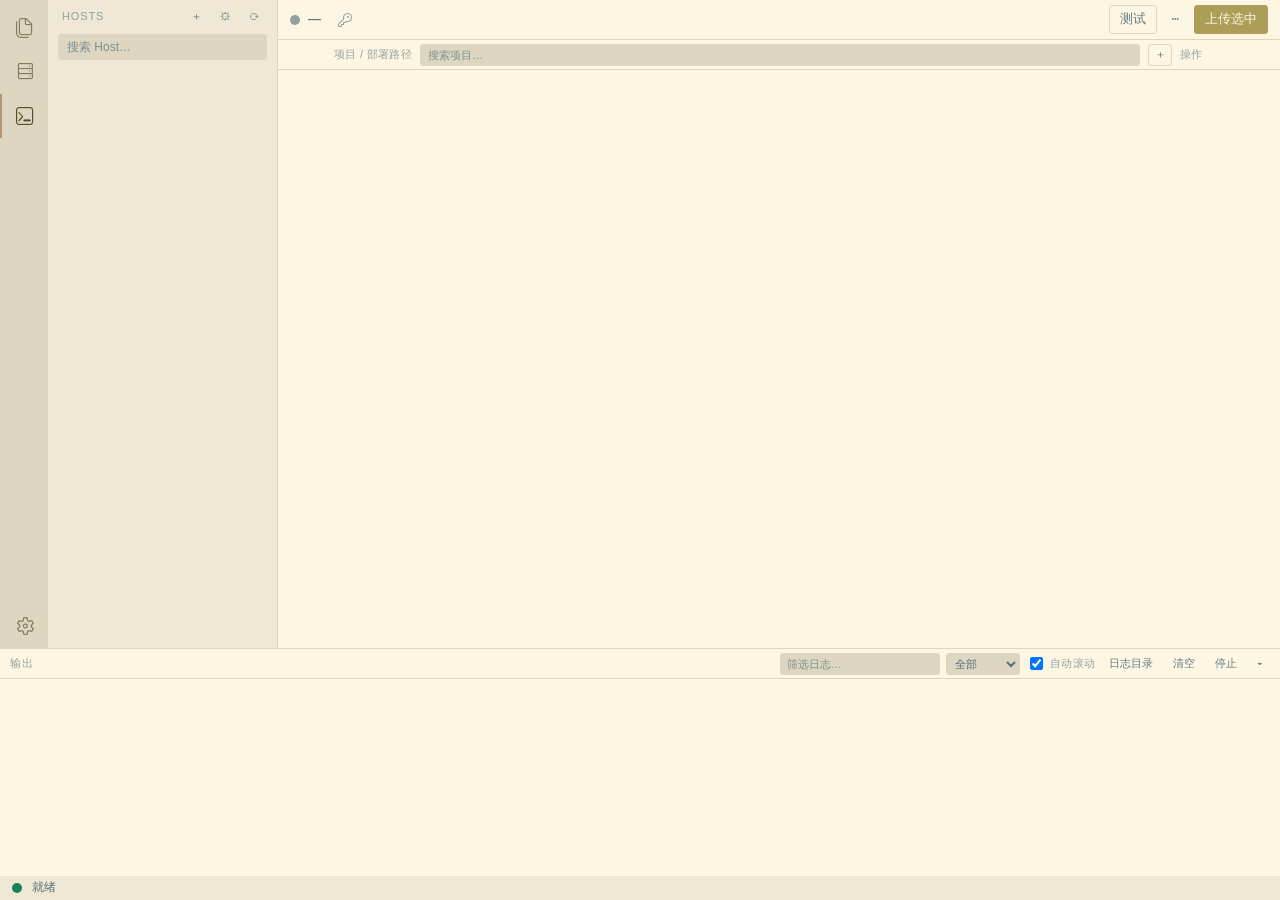
==== web/index.html @ b8e44af0 "feat(hosts): add and delete hosts from the sidebar New hosts are appended to ~/.ssh/config (seeded f" ====
<!DOCTYPE html>
<html lang="zh-CN">
<head>
  <meta charset="utf-8">
  <meta name="viewport" content="width=device-width, initial-scale=1">
  <title>SCPro</title>
  <link rel="stylesheet" href="assets/codicon.css">
  <link rel="stylesheet" href="style.css">
</head>
<body>
  <div class="app">
    <nav class="activity">
      <button class="act active" data-view="projects" data-i18n-title="tab.projects" title="项目">
        <span class="codicon codicon-files"></span>
      </button>
      <button class="act" data-view="hosts" data-i18n-title="tab.hosts" title="Hosts" aria-expanded="true">
        <span class="codicon codicon-server"></span>
      </button>
      <button class="act" data-view="log" data-i18n-title="tab.log" title="输出">
        <span class="codicon codicon-terminal"></span>
      </button>
      <div class="flex1"></div>
      <button class="act" id="btn-settings" data-i18n-title="tab.settings" title="设置">
        <span class="codicon codicon-gear"></span>
      </button>
    </nav>

    <aside class="sidebar" id="sidebar">
      <div class="side-head">
        <span data-i18n="hosts.header">HOSTS</span>
        <span>
          <button id="btn-add-host" class="icon" data-i18n-title="host.add" title="添加 Host">＋</button>
          <button id="btn-host-settings" class="icon" data-i18n-title="hosts.settings" title="Host 设置">⚙</button>
          <button id="btn-refresh" class="icon" data-i18n-title="hosts.refresh" title="从 ~/.ssh/config 刷新">⟳</button>
        </span>
      </div>
      <div class="side-search">
        <input id="host-search" type="search" data-i18n-placeholder="hosts.search" placeholder="搜索 Host…" autocomplete="off">
      </div>
      <div id="host-list" class="host-list"></div>
    </aside>

    <main class="main">
      <div class="toolbar">
        <span class="dot" id="host-dot"></span>
        <span id="host-name" class="host-name">—</span>
        <span id="host-conn" class="muted"></span>
        <span id="host-auth" class="codicon codicon-key auth-key"></span>
        <span id="host-warning" class="warn-text hidden" data-i18n="host.warning">没有项目规则匹配该 Host</span>
        <div class="flex1"></div>
        <button id="btn-test" class="btn" data-i18n="btn.test_short">测试</button>
        <button id="btn-more" class="icon" data-i18n-title="menu.more" title="更多">⋯</button>
        <button id="btn-run" class="btn primary" data-i18n="btn.run">上传选中</button>
      </div>

      <div id="run-summary" class="run-summary hidden">
        <span id="run-summary-text"></span>
        <div class="flex1"></div>
        <button id="btn-retry-failed" class="btn" data-i18n="btn.retry">重试失败项</button>
        <button id="btn-dismiss-summary" class="icon">✕</button>
      </div>

      <div class="list-head">
        <span class="c-check"></span>
        <span class="c-main project-heading">
          <span data-i18n="col.project_route">项目 / 部署路径</span>
          <input id="project-search" type="search" data-i18n-placeholder="project.search"
                 placeholder="搜索项目…" autocomplete="off">
          <button id="btn-new" class="mini" data-i18n-title="btn.new" title="新建项目">＋</button>
        </span>
        <span class="c-act" data-i18n="col.actions">操作</span>
      </div>
      <div id="project-list" class="project-list"></div>
    </main>
  </div>

  <section class="panel" id="panel" aria-hidden="false">
    <div id="panel-resizer" class="panel-resizer"></div>
    <div class="panel-head">
      <span class="panel-title" data-i18n="panel.output">输出</span>
      <div class="flex1"></div>
      <input id="log-search" class="log-search" data-i18n-placeholder="panel.search" placeholder="筛选日志…" autocomplete="off">
      <select id="log-level" class="log-level">
        <option value="all" data-i18n="filter.all">全部</option>
        <option value="problem" data-i18n="filter.problem">只看问题</option>
        <option value="progress" data-i18n="filter.progress">只看进度</option>
        <option value="info" data-i18n="filter.info">只看信息</option>
      </select>
      <label class="inline-check"><input id="log-autoscroll" type="checkbox" checked><span data-i18n="panel.autoscroll">自动滚动</span></label>
      <button id="btn-open-logs" class="icon" data-i18n="panel.logdir">日志目录</button>
      <button id="btn-clear" class="icon" data-i18n="panel.clear">清空</button>
      <button id="btn-stop" class="icon" data-i18n="panel.stop">停止</button>
      <button id="btn-toggle" class="icon">▾</button>
    </div>
    <pre id="log" class="log"></pre>
  </section>

  <footer class="statusbar">
    <span class="dot" id="status-dot"></span>
    <span id="status-text" data-i18n="status.ready">就绪</span>
    <div class="flex1"></div>
    <span id="status-host"></span>
    <span id="status-progress"></span>
  </footer>

  <div id="overlay" class="overlay hidden">
    <div class="modal">
      <div class="modal-title" id="modal-title"></div>
      <div class="modal-body" id="modal-body"></div>
      <div class="modal-actions">
        <button id="modal-cancel" class="btn" data-i18n="btn.cancel">取消</button>
        <button id="modal-ok" class="btn primary" data-i18n="btn.ok">确定</button>
      </div>
    </div>
  </div>

  <div id="editor" class="overlay hidden">
    <div class="modal editor-modal">
      <div class="modal-title" id="ed-title" data-i18n="editor.edit">编辑项目</div>
      <div class="form-grid">
        <label for="ed-name" data-i18n="editor.name">项目名</label>
        <input id="ed-name" autocomplete="off">
        <label for="ed-src" data-i18n="editor.src">本地源码</label>
        <div class="inline">
          <input id="ed-src" autocomplete="off">
          <button id="ed-browse" class="btn" data-i18n="editor.browse">选择…</button>
        </div>
        <label for="ed-remote" data-i18n="editor.remote">远端目录名</label>
        <input id="ed-remote" autocomplete="off" data-i18n-placeholder="editor.remote_ph" placeholder="留空则取源码目录最后一段">
      </div>
      <div class="section-head">
        <span data-i18n="editor.rules">Host 规则（按顺序匹配，第一条命中即用）</span>
        <button id="ed-add-rule" class="mini" data-i18n="editor.add">＋ 添加</button>
      </div>
      <table class="rules" id="ed-rules">
        <thead><tr><th data-i18n="editor.rule_match">Host 匹配</th><th data-i18n="editor.rule_base">远端基路径</th><th data-i18n="editor.rule_subdir">子目录</th><th></th></tr></thead>
        <tbody></tbody>
      </table>
      <div id="ed-preview" class="hint"></div>
      <div class="section-head">
        <span data-i18n="editor.excludes">排除项</span>
        <select id="ed-profile"></select>
      </div>
      <div id="ed-tree" class="tree"></div>
      <div class="modal-actions">
        <button id="ed-cancel" class="btn" data-i18n="btn.cancel">取消</button>
        <button id="ed-save" class="btn primary" data-i18n="btn.save">保存</button>
      </div>
    </div>
  </div>

  <div id="secrets" class="overlay hidden">
    <div class="modal secrets-modal">
      <div class="modal-title" data-i18n="secrets.title">SSH 密码</div>
      <label class="check"><input id="show-secrets" type="checkbox"> <span data-i18n="secrets.show">显示密码</span></label>
      <div id="secret-list" class="secret-list"></div>
      <div class="modal-actions">
        <button id="secret-cancel" class="btn" data-i18n="btn.cancel">取消</button>
        <button id="secret-save" class="btn primary" data-i18n="btn.save">保存</button>
      </div>
    </div>
  </div>

  <div id="settings" class="overlay hidden">
    <div class="modal settings-modal">
      <div class="modal-title" data-i18n="settings.title">设置</div>
      <label class="check"><input id="set-notify" type="checkbox"> <span data-i18n="settings.notify">任务结束时弹托盘通知</span></label>
      <label class="check"><input id="set-autostart" type="checkbox"> <span data-i18n="settings.autostart">登录桌面后自动启动 SCPro</span></label>
      <label class="check"><input id="set-delete-remote" type="checkbox"> <span data-i18n="settings.delete_remote">上传时删除远端多余文件（谨慎开启）</span></label>
      <div class="form-line">
        <label for="set-language" data-i18n="settings.language">语言</label>
        <select id="set-language">
          <option value="zh">中文</option>
          <option value="en">English</option>
        </select>
      </div>
      <div class="form-line">
        <label for="set-suffix" data-i18n="settings.suffix">默认目录后缀</label>
        <input id="set-suffix" data-i18n-placeholder="settings.suffix_ph" placeholder="留空 = 当天日期，- = 不加后缀">
      </div>
      <div class="form-line">
        <label for="set-theme-select" data-i18n="settings.theme_select">主题</label>
        <select id="set-theme-select"></select>
      </div>
      <div class="hint" id="set-theme"></div>
      <div class="hint" id="set-version"></div>
      <button id="set-reload-theme" class="btn" data-i18n="settings.reload_theme">重新加载 VS Code 主题</button>
      <button id="set-clear-cache" class="btn" data-i18n="settings.clear_cache">清理本地打包缓存</button>
      <div class="modal-actions">
        <button id="set-cancel" class="btn" data-i18n="btn.cancel">取消</button>
        <button id="set-save" class="btn primary" data-i18n="btn.save">保存</button>
      </div>
    </div>
  </div>

  <div id="hosts" class="overlay hidden">
    <div class="modal host-modal">
      <div class="modal-title" data-i18n="hosts.title">Host 设置</div>
      <div class="section-head" data-i18n="hosts.ignore">忽略名单（每行一个通配模式，如 *-host）</div>
      <textarea id="host-ignore" spellcheck="false"></textarea>
      <div class="section-head" data-i18n="hosts.ports">端口（留空或与原值相同表示使用 ssh_config）</div>
      <div id="host-edit-list" class="host-edit-list"></div>
      <div class="modal-actions">
        <button id="btn-passwords" class="btn" data-i18n="secrets.title">SSH 密码</button>
        <div class="flex1"></div>
        <button id="host-cancel" class="btn" data-i18n="btn.cancel">取消</button>
        <button id="host-save" class="btn primary" data-i18n="btn.save">保存</button>
      </div>
    </div>
  </div>

  <div id="host-add" class="overlay hidden">
    <div class="modal add-host-modal">
      <div class="modal-title" data-i18n="host.add_title">添加 Host</div>
      <div class="form-grid">
        <label for="ha-alias" data-i18n="host.alias">别名</label>
        <input id="ha-alias" autocomplete="off" spellcheck="false" data-i18n-placeholder="host.alias_ph" placeholder="例如 robot-01">
        <label for="ha-host" data-i18n="host.hostname">地址</label>
        <input id="ha-host" autocomplete="off" spellcheck="false" data-i18n-placeholder="host.hostname_ph" placeholder="IP 或主机名">
        <label for="ha-user" data-i18n="host.user">用户</label>
        <input id="ha-user" autocomplete="off" spellcheck="false" value="robot">
        <label for="ha-port" data-i18n="host.port">端口</label>
        <input id="ha-port" type="number" min="1" max="65535" value="22">
      </div>
      <div class="modal-actions">
        <button id="ha-cancel" class="btn" data-i18n="btn.cancel">取消</button>
        <button id="ha-save" class="btn primary" data-i18n="btn.save">保存</button>
      </div>
    </div>
  </div>

  <div id="context-menu" class="context-menu hidden" role="menu"></div>
  <div id="toast" class="toast hidden"></div>

  <script src="app.js"></script>
</body>
</html>
---- web/assets/codicon.css ----
/*---------------------------------------------------------------------------------------------
 *  Copyright (c) Microsoft Corporation. All rights reserved.
 *  Licensed under the MIT License. See License.txt in the project root for license information.
 *--------------------------------------------------------------------------------------------*/

@font-face {
	font-family: "codicon";
	font-display: block;
	src: url("./codicon.ttf?5596d0ef8bfc28bfab2c24b11813c46f") format("truetype");
}

.codicon[class*='codicon-'] {
	font: normal normal normal 16px/1 codicon;
	display: inline-block;
	text-decoration: none;
	text-rendering: auto;
	text-align: center;
	-webkit-font-smoothing: antialiased;
	-moz-osx-font-smoothing: grayscale;
	user-select: none;
	-webkit-user-select: none;
	-ms-user-select: none;
}

/*---------------------
 *  Modifiers
 *-------------------*/

@keyframes codicon-spin {
	100% {
		transform:rotate(360deg);
	}
}

.codicon-sync.codicon-modifier-spin,
.codicon-loading.codicon-modifier-spin,
.codicon-gear.codicon-modifier-spin {
	/* Use steps to throttle FPS to reduce CPU usage */
	animation: codicon-spin 1.5s steps(30) infinite;
}

.codicon-modifier-disabled {
	opacity: 0.5;
}

.codicon-modifier-hidden {
	opacity: 0;
}

/* custom speed & easing for loading icon */
.codicon-loading {
	animation-duration: 1s !important;
	animation-timing-function: cubic-bezier(0.53, 0.21, 0.29, 0.67) !important;
}

/*---------------------
 *  Icons
 *-------------------*/

.codicon-add:before { content: "\ea60" }
.codicon-plus:before { content: "\ea60" }
.codicon-gist-new:before { content: "\ea60" }
.codicon-repo-create:before { content: "\ea60" }
.codicon-lightbulb:before { content: "\ea61" }
.codicon-light-bulb:before { content: "\ea61" }
.codicon-repo:before { content: "\ea62" }
.codicon-repo-delete:before { content: "\ea62" }
.codicon-gist-fork:before { content: "\ea63" }
.codicon-repo-forked:before { content: "\ea63" }
.codicon-git-pull-request:before { content: "\ea64" }
.codicon-git-pull-request-abandoned:before { content: "\ea64" }
.codicon-record-keys:before { content: "\ea65" }
.codicon-keyboard:before { content: "\ea65" }
.codicon-tag:before { content: "\ea66" }
.codicon-git-pull-request-label:before { content: "\ea66" }
.codicon-tag-add:before { content: "\ea66" }
.codicon-tag-remove:before { content: "\ea66" }
.codicon-person:before { content: "\ea67" }
.codicon-person-follow:before { content: "\ea67" }
.codicon-person-outline:before { content: "\ea67" }
.codicon-person-filled:before { content: "\ea67" }
.codicon-source-control:before { content: "\ea68" }
.codicon-mirror:before { content: "\ea69" }
.codicon-mirror-public:before { content: "\ea69" }
.codicon-star:before { content: "\ea6a" }
.codicon-star-add:before { content: "\ea6a" }
.codicon-star-delete:before { content: "\ea6a" }
.codicon-star-empty:before { content: "\ea6a" }
.codicon-comment:before { content: "\ea6b" }
.codicon-comment-add:before { content: "\ea6b" }
.codicon-alert:before { content: "\ea6c" }
.codicon-warning:before { content: "\ea6c" }
.codicon-search:before { content: "\ea6d" }
.codicon-search-save:before { content: "\ea6d" }
.codicon-log-out:before { content: "\ea6e" }
.codicon-sign-out:before { content: "\ea6e" }
.codicon-log-in:before { content: "\ea6f" }
.codicon-sign-in:before { content: "\ea6f" }
.codicon-eye:before { content: "\ea70" }
.codicon-eye-unwatch:before { content: "\ea70" }
.codicon-eye-watch:before { content: "\ea70" }
.codicon-circle-filled:before { content: "\ea71" }
.codicon-primitive-dot:before { content: "\ea71" }
.codicon-close-dirty:before { content: "\ea71" }
.codicon-debug-breakpoint:before { content: "\ea71" }
.codicon-debug-breakpoint-disabled:before { content: "\ea71" }
.codicon-debug-hint:before { content: "\ea71" }
.codicon-terminal-decoration-success:before { content: "\ea71" }
.codicon-primitive-square:before { content: "\ea72" }
.codicon-edit:before { content: "\ea73" }
.codicon-pencil:before { content: "\ea73" }
.codicon-info:before { content: "\ea74" }
.codicon-issue-opened:before { content: "\ea74" }
.codicon-gist-private:before { content: "\ea75" }
.codicon-git-fork-private:before { content: "\ea75" }
.codicon-lock:before { content: "\ea75" }
.codicon-mirror-private:before { content: "\ea75" }
.codicon-close:before { content: "\ea76" }
.codicon-remove-close:before { content: "\ea76" }
.codicon-x:before { content: "\ea76" }
.codicon-repo-sync:before { content: "\ea77" }
.codicon-sync:before { content: "\ea77" }
.codicon-clone:before { content: "\ea78" }
.codicon-desktop-download:before { content: "\ea78" }
.codicon-beaker:before { content: "\ea79" }
.codicon-microscope:before { content: "\ea79" }
.codicon-vm:before { content: "\ea7a" }
.codicon-device-desktop:before { content: "\ea7a" }
.codicon-file:before { content: "\ea7b" }
.codicon-more:before { content: "\ea7c" }
.codicon-ellipsis:before { content: "\ea7c" }
.codicon-kebab-horizontal:before { content: "\ea7c" }
.codicon-mail-reply:before { content: "\ea7d" }
.codicon-reply:before { content: "\ea7d" }
.codicon-organization:before { content: "\ea7e" }
.codicon-organization-filled:before { content: "\ea7e" }
.codicon-organization-outline:before { content: "\ea7e" }
.codicon-new-file:before { content: "\ea7f" }
.codicon-file-add:before { content: "\ea7f" }
.codicon-new-folder:before { content: "\ea80" }
.codicon-file-directory-create:before { content: "\ea80" }
.codicon-trash:before { content: "\ea81" }
.codicon-trashcan:before { content: "\ea81" }
.codicon-history:before { content: "\ea82" }
.codicon-clock:before { content: "\ea82" }
.codicon-folder:before { content: "\ea83" }
.codicon-file-directory:before { content: "\ea83" }
.codicon-symbol-folder:before { content: "\ea83" }
.codicon-logo-github:before { content: "\ea84" }
.codicon-mark-github:before { content: "\ea84" }
.codicon-github:before { content: "\ea84" }
.codicon-terminal:before { content: "\ea85" }
.codicon-console:before { content: "\ea85" }
.codicon-repl:before { content: "\ea85" }
.codicon-zap:before { content: "\ea86" }
.codicon-symbol-event:before { content: "\ea86" }
.codicon-error:before { content: "\ea87" }
.codicon-stop:before { content: "\ea87" }
.codicon-variable:before { content: "\ea88" }
.codicon-symbol-variable:before { content: "\ea88" }
.codicon-array:before { content: "\ea8a" }
.codicon-symbol-array:before { content: "\ea8a" }
.codicon-symbol-module:before { content: "\ea8b" }
.codicon-symbol-package:before { content: "\ea8b" }
.codicon-symbol-namespace:before { content: "\ea8b" }
.codicon-symbol-object:before { content: "\ea8b" }
.codicon-symbol-method:before { content: "\ea8c" }
.codicon-symbol-function:before { content: "\ea8c" }
.codicon-symbol-constructor:before { content: "\ea8c" }
.codicon-symbol-boolean:before { content: "\ea8f" }
.codicon-symbol-null:before { content: "\ea8f" }
.codicon-symbol-numeric:before { content: "\ea90" }
.codicon-symbol-number:before { content: "\ea90" }
.codicon-symbol-structure:before { content: "\ea91" }
.codicon-symbol-struct:before { content: "\ea91" }
.codicon-symbol-parameter:before { content: "\ea92" }
.codicon-symbol-type-parameter:before { content: "\ea92" }
.codicon-symbol-key:before { content: "\ea93" }
.codicon-symbol-text:before { content: "\ea93" }
.codicon-symbol-reference:before { content: "\ea94" }
.codicon-go-to-file:before { content: "\ea94" }
.codicon-symbol-enum:before { content: "\ea95" }
.codicon-symbol-value:before { content: "\ea95" }
.codicon-symbol-ruler:before { content: "\ea96" }
.codicon-symbol-unit:before { content: "\ea96" }
.codicon-activate-breakpoints:before { content: "\ea97" }
.codicon-archive:before { content: "\ea98" }
.codicon-arrow-both:before { content: "\ea99" }
.codicon-arrow-down:before { content: "\ea9a" }
.codicon-arrow-left:before { content: "\ea9b" }
.codicon-arrow-right:before { content: "\ea9c" }
.codicon-arrow-small-down:before { content: "\ea9d" }
.codicon-arrow-small-left:before { content: "\ea9e" }
.codicon-arrow-small-right:before { content: "\ea9f" }
.codicon-arrow-small-up:before { content: "\eaa0" }
.codicon-arrow-up:before { content: "\eaa1" }
.codicon-bell:before { content: "\eaa2" }
.codicon-bold:before { content: "\eaa3" }
.codicon-book:before { content: "\eaa4" }
.codicon-bookmark:before { content: "\eaa5" }
.codicon-debug-breakpoint-conditional-unverified:before { content: "\eaa6" }
.codicon-debug-breakpoint-conditional:before { content: "\eaa7" }
.codicon-debug-breakpoint-conditional-disabled:before { content: "\eaa7" }
.codicon-debug-breakpoint-data-unverified:before { content: "\eaa8" }
.codicon-debug-breakpoint-data:before { content: "\eaa9" }
.codicon-debug-breakpoint-data-disabled:before { content: "\eaa9" }
.codicon-debug-breakpoint-log-unverified:before { content: "\eaaa" }
.codicon-debug-breakpoint-log:before { content: "\eaab" }
.codicon-debug-breakpoint-log-disabled:before { content: "\eaab" }
.codicon-briefcase:before { content: "\eaac" }
.codicon-broadcast:before { content: "\eaad" }
.codicon-browser:before { content: "\eaae" }
.codicon-bug:before { content: "\eaaf" }
.codicon-calendar:before { content: "\eab0" }
.codicon-case-sensitive:before { content: "\eab1" }
.codicon-check:before { content: "\eab2" }
.codicon-checklist:before { content: "\eab3" }
.codicon-chevron-down:before { content: "\eab4" }
.codicon-chevron-left:before { content: "\eab5" }
.codicon-chevron-right:before { content: "\eab6" }
.codicon-chevron-up:before { content: "\eab7" }
.codicon-chrome-close:before { content: "\eab8" }
.codicon-chrome-maximize:before { content: "\eab9" }
.codicon-chrome-minimize:before { content: "\eaba" }
.codicon-chrome-restore:before { content: "\eabb" }
.codicon-circle-outline:before { content: "\eabc" }
.codicon-circle:before { content: "\eabc" }
.codicon-debug-breakpoint-unverified:before { content: "\eabc" }
.codicon-terminal-decoration-incomplete:before { content: "\eabc" }
.codicon-circle-slash:before { content: "\eabd" }
.codicon-circuit-board:before { content: "\eabe" }
.codicon-clear-all:before { content: "\eabf" }
.codicon-clippy:before { content: "\eac0" }
.codicon-close-all:before { content: "\eac1" }
.codicon-cloud-download:before { content: "\eac2" }
.codicon-cloud-upload:before { content: "\eac3" }
.codicon-code:before { content: "\eac4" }
.codicon-collapse-all:before { content: "\eac5" }
.codicon-color-mode:before { content: "\eac6" }
.codicon-comment-discussion:before { content: "\eac7" }
.codicon-credit-card:before { content: "\eac9" }
.codicon-dash:before { content: "\eacc" }
.codicon-dashboard:before { content: "\eacd" }
.codicon-database:before { content: "\eace" }
.codicon-debug-continue:before { content: "\eacf" }
.codicon-debug-disconnect:before { content: "\ead0" }
.codicon-debug-pause:before { content: "\ead1" }
.codicon-debug-restart:before { content: "\ead2" }
.codicon-debug-start:before { content: "\ead3" }
.codicon-debug-step-into:before { content: "\ead4" }
.codicon-debug-step-out:before { content: "\ead5" }
.codicon-debug-step-over:before { content: "\ead6" }
.codicon-debug-stop:before { content: "\ead7" }
.codicon-debug:before { content: "\ead8" }
.codicon-device-camera-video:before { content: "\ead9" }
.codicon-device-camera:before { content: "\eada" }
.codicon-device-mobile:before { content: "\eadb" }
.codicon-diff-added:before { content: "\eadc" }
.codicon-diff-ignored:before { content: "\eadd" }
.codicon-diff-modified:before { content: "\eade" }
.codicon-diff-removed:before { content: "\eadf" }
.codicon-diff-renamed:before { content: "\eae0" }
.codicon-diff:before { content: "\eae1" }
.codicon-diff-sidebyside:before { content: "\eae1" }
.codicon-discard:before { content: "\eae2" }
.codicon-editor-layout:before { content: "\eae3" }
.codicon-empty-window:before { content: "\eae4" }
.codicon-exclude:before { content: "\eae5" }
.codicon-extensions:before { content: "\eae6" }
.codicon-eye-closed:before { content: "\eae7" }
.codicon-file-binary:before { content: "\eae8" }
.codicon-file-code:before { content: "\eae9" }
.codicon-file-media:before { content: "\eaea" }
.codicon-file-pdf:before { content: "\eaeb" }
.codicon-file-submodule:before { content: "\eaec" }
.codicon-file-symlink-directory:before { content: "\eaed" }
.codicon-file-symlink-file:before { content: "\eaee" }
.codicon-file-zip:before { content: "\eaef" }
.codicon-files:before { content: "\eaf0" }
.codicon-filter:before { content: "\eaf1" }
.codicon-flame:before { content: "\eaf2" }
.codicon-fold-down:before { content: "\eaf3" }
.codicon-fold-up:before { content: "\eaf4" }
.codicon-fold:before { content: "\eaf5" }
.codicon-folder-active:before { content: "\eaf6" }
.codicon-folder-opened:before { content: "\eaf7" }
.codicon-gear:before { content: "\eaf8" }
.codicon-gift:before { content: "\eaf9" }
.codicon-gist-secret:before { content: "\eafa" }
.codicon-gist:before { content: "\eafb" }
.codicon-git-commit:before { content: "\eafc" }
.codicon-git-compare:before { content: "\eafd" }
.codicon-compare-changes:before { content: "\eafd" }
.codicon-git-merge:before { content: "\eafe" }
.codicon-github-action:before { content: "\eaff" }
.codicon-github-alt:before { content: "\eb00" }
.codicon-globe:before { content: "\eb01" }
.codicon-grabber:before { content: "\eb02" }
.codicon-graph:before { content: "\eb03" }
.codicon-gripper:before { content: "\eb04" }
.codicon-heart:before { content: "\eb05" }
.codicon-home:before { content: "\eb06" }
.codicon-horizontal-rule:before { content: "\eb07" }
.codicon-hubot:before { content: "\eb08" }
.codicon-inbox:before { content: "\eb09" }
.codicon-issue-reopened:before { content: "\eb0b" }
.codicon-issues:before { content: "\eb0c" }
.codicon-italic:before { content: "\eb0d" }
.codicon-jersey:before { content: "\eb0e" }
.codicon-json:before { content: "\eb0f" }
.codicon-bracket:before { content: "\eb0f" }
.codicon-kebab-vertical:before { content: "\eb10" }
.codicon-key:before { content: "\eb11" }
.codicon-law:before { content: "\eb12" }
.codicon-lightbulb-autofix:before { content: "\eb13" }
.codicon-link-external:before { content: "\eb14" }
.codicon-link:before { content: "\eb15" }
.codicon-list-ordered:before { content: "\eb16" }
.codicon-list-unordered:before { content: "\eb17" }
.codicon-live-share:before { content: "\eb18" }
.codicon-loading:before { content: "\eb19" }
.codicon-location:before { content: "\eb1a" }
.codicon-mail-read:before { content: "\eb1b" }
.codicon-mail:before { content: "\eb1c" }
.codicon-markdown:before { content: "\eb1d" }
.codicon-megaphone:before { content: "\eb1e" }
.codicon-mention:before { content: "\eb1f" }
.codicon-milestone:before { content: "\eb20" }
.codicon-git-pull-request-milestone:before { content: "\eb20" }
.codicon-mortar-board:before { content: "\eb21" }
.codicon-move:before { content: "\eb22" }
.codicon-multiple-windows:before { content: "\eb23" }
.codicon-mute:before { content: "\eb24" }
.codicon-no-newline:before { content: "\eb25" }
.codicon-note:before { content: "\eb26" }
.codicon-octoface:before { content: "\eb27" }
.codicon-open-preview:before { content: "\eb28" }
.codicon-package:before { content: "\eb29" }
.codicon-paintcan:before { content: "\eb2a" }
.codicon-pin:before { content: "\eb2b" }
.codicon-play:before { content: "\eb2c" }
.codicon-run:before { content: "\eb2c" }
.codicon-plug:before { content: "\eb2d" }
.codicon-preserve-case:before { content: "\eb2e" }
.codicon-preview:before { content: "\eb2f" }
.codicon-project:before { content: "\eb30" }
.codicon-pulse:before { content: "\eb31" }
.codicon-question:before { content: "\eb32" }
.codicon-quote:before { content: "\eb33" }
.codicon-radio-tower:before { content: "\eb34" }
.codicon-reactions:before { content: "\eb35" }
.codicon-references:before { content: "\eb36" }
.codicon-refresh:before { content: "\eb37" }
.codicon-regex:before { content: "\eb38" }
.codicon-remote-explorer:before { content: "\eb39" }
.codicon-remote:before { content: "\eb3a" }
.codicon-remove:before { content: "\eb3b" }
.codicon-replace-all:before { content: "\eb3c" }
.codicon-replace:before { content: "\eb3d" }
.codicon-repo-clone:before { content: "\eb3e" }
.codicon-repo-force-push:before { content: "\eb3f" }
.codicon-repo-pull:before { content: "\eb40" }
.codicon-repo-push:before { content: "\eb41" }
.codicon-report:before { content: "\eb42" }
.codicon-request-changes:before { content: "\eb43" }
.codicon-rocket:before { content: "\eb44" }
.codicon-root-folder-opened:before { content: "\eb45" }
.codicon-root-folder:before { content: "\eb46" }
.codicon-rss:before { content: "\eb47" }
.codicon-ruby:before { content: "\eb48" }
.codicon-save-all:before { content: "\eb49" }
.codicon-save-as:before { content: "\eb4a" }
.codicon-save:before { content: "\eb4b" }
.codicon-screen-full:before { content: "\eb4c" }
.codicon-screen-normal:before { content: "\eb4d" }
.codicon-search-stop:before { content: "\eb4e" }
.codicon-server:before { content: "\eb50" }
.codicon-settings-gear:before { content: "\eb51" }
.codicon-settings:before { content: "\eb52" }
.codicon-shield:before { content: "\eb53" }
.codicon-smiley:before { content: "\eb54" }
.codicon-sort-precedence:before { content: "\eb55" }
.codicon-split-horizontal:before { content: "\eb56" }
.codicon-split-vertical:before { content: "\eb57" }
.codicon-squirrel:before { content: "\eb58" }
.codicon-star-full:before { content: "\eb59" }
.codicon-star-half:before { content: "\eb5a" }
.codicon-symbol-class:before { content: "\eb5b" }
.codicon-symbol-color:before { content: "\eb5c" }
.codicon-symbol-constant:before { content: "\eb5d" }
.codicon-symbol-enum-member:before { content: "\eb5e" }
.codicon-symbol-field:before { content: "\eb5f" }
.codicon-symbol-file:before { content: "\eb60" }
.codicon-symbol-interface:before { content: "\eb61" }
.codicon-symbol-keyword:before { content: "\eb62" }
.codicon-symbol-misc:before { content: "\eb63" }
.codicon-symbol-operator:before { content: "\eb64" }
.codicon-symbol-property:before { content: "\eb65" }
.codicon-wrench:before { content: "\eb65" }
.codicon-wrench-subaction:before { content: "\eb65" }
.codicon-symbol-snippet:before { content: "\eb66" }
.codicon-tasklist:before { content: "\eb67" }
.codicon-telescope:before { content: "\eb68" }
.codicon-text-size:before { content: "\eb69" }
.codicon-three-bars:before { content: "\eb6a" }
.codicon-thumbsdown:before { content: "\eb6b" }
.codicon-thumbsup:before { content: "\eb6c" }
.codicon-tools:before { content: "\eb6d" }
.codicon-triangle-down:before { content: "\eb6e" }
.codicon-triangle-left:before { content: "\eb6f" }
.codicon-triangle-right:before { content: "\eb70" }
.codicon-triangle-up:before { content: "\eb71" }
.codicon-twitter:before { content: "\eb72" }
.codicon-unfold:before { content: "\eb73" }
.codicon-unlock:before { content: "\eb74" }
.codicon-unmute:before { content: "\eb75" }
.codicon-unverified:before { content: "\eb76" }
.codicon-verified:before { content: "\eb77" }
.codicon-versions:before { content: "\eb78" }
.codicon-vm-active:before { content: "\eb79" }
.codicon-vm-outline:before { content: "\eb7a" }
.codicon-vm-running:before { content: "\eb7b" }
.codicon-watch:before { content: "\eb7c" }
.codicon-whitespace:before { content: "\eb7d" }
.codicon-whole-word:before { content: "\eb7e" }
.codicon-window:before { content: "\eb7f" }
.codicon-word-wrap:before { content: "\eb80" }
.codicon-zoom-in:before { content: "\eb81" }
.codicon-zoom-out:before { content: "\eb82" }
.codicon-list-filter:before { content: "\eb83" }
.codicon-list-flat:before { content: "\eb84" }
.codicon-list-selection:before { content: "\eb85" }
.codicon-selection:before { content: "\eb85" }
.codicon-list-tree:before { content: "\eb86" }
.codicon-debug-breakpoint-function-unverified:before { content: "\eb87" }
.codicon-debug-breakpoint-function:before { content: "\eb88" }
.codicon-debug-breakpoint-function-disabled:before { content: "\eb88" }
.codicon-debug-stackframe-active:before { content: "\eb89" }
.codicon-circle-small-filled:before { content: "\eb8a" }
.codicon-debug-stackframe-dot:before { content: "\eb8a" }
.codicon-terminal-decoration-mark:before { content: "\eb8a" }
.codicon-debug-stackframe:before { content: "\eb8b" }
.codicon-debug-stackframe-focused:before { content: "\eb8b" }
.codicon-debug-breakpoint-unsupported:before { content: "\eb8c" }
.codicon-symbol-string:before { content: "\eb8d" }
.codicon-debug-reverse-continue:before { content: "\eb8e" }
.codicon-debug-step-back:before { content: "\eb8f" }
.codicon-debug-restart-frame:before { content: "\eb90" }
.codicon-debug-alt:before { content: "\eb91" }
.codicon-call-incoming:before { content: "\eb92" }
.codicon-call-outgoing:before { content: "\eb93" }
.codicon-menu:before { content: "\eb94" }
.codicon-expand-all:before { content: "\eb95" }
.codicon-feedback:before { content: "\eb96" }
.codicon-git-pull-request-reviewer:before { content: "\eb96" }
.codicon-group-by-ref-type:before { content: "\eb97" }
.codicon-ungroup-by-ref-type:before { content: "\eb98" }
.codicon-account:before { content: "\eb99" }
.codicon-git-pull-request-assignee:before { content: "\eb99" }
.codicon-bell-dot:before { content: "\eb9a" }
.codicon-debug-console:before { content: "\eb9b" }
.codicon-library:before { content: "\eb9c" }
.codicon-output:before { content: "\eb9d" }
.codicon-run-all:before { content: "\eb9e" }
.codicon-sync-ignored:before { content: "\eb9f" }
.codicon-pinned:before { content: "\eba0" }
.codicon-github-inverted:before { content: "\eba1" }
.codicon-server-process:before { content: "\eba2" }
.codicon-server-environment:before { content: "\eba3" }
.codicon-pass:before { content: "\eba4" }
.codicon-issue-closed:before { content: "\eba4" }
.codicon-stop-circle:before { content: "\eba5" }
.codicon-play-circle:before { content: "\eba6" }
.codicon-record:before { content: "\eba7" }
.codicon-debug-alt-small:before { content: "\eba8" }
.codicon-vm-connect:before { content: "\eba9" }
.codicon-cloud:before { content: "\ebaa" }
.codicon-merge:before { content: "\ebab" }
.codicon-export:before { content: "\ebac" }
.codicon-graph-left:before { content: "\ebad" }
.codicon-magnet:before { content: "\ebae" }
.codicon-notebook:before { content: "\ebaf" }
.codicon-redo:before { content: "\ebb0" }
.codicon-check-all:before { content: "\ebb1" }
.codicon-pinned-dirty:before { content: "\ebb2" }
.codicon-pass-filled:before { content: "\ebb3" }
.codicon-circle-large-filled:before { content: "\ebb4" }
.codicon-circle-large:before { content: "\ebb5" }
.codicon-circle-large-outline:before { content: "\ebb5" }
.codicon-combine:before { content: "\ebb6" }
.codicon-gather:before { content: "\ebb6" }
.codicon-table:before { content: "\ebb7" }
.codicon-variable-group:before { content: "\ebb8" }
.codicon-type-hierarchy:before { content: "\ebb9" }
.codicon-type-hierarchy-sub:before { content: "\ebba" }
.codicon-type-hierarchy-super:before { content: "\ebbb" }
.codicon-git-pull-request-create:before { content: "\ebbc" }
.codicon-run-above:before { content: "\ebbd" }
.codicon-run-below:before { content: "\ebbe" }
.codicon-notebook-template:before { content: "\ebbf" }
.codicon-debug-rerun:before { content: "\ebc0" }
.codicon-workspace-trusted:before { content: "\ebc1" }
.codicon-workspace-untrusted:before { content: "\ebc2" }
.codicon-workspace-unknown:before { content: "\ebc3" }
.codicon-terminal-cmd:before { content: "\ebc4" }
.codicon-terminal-debian:before { content: "\ebc5" }
.codicon-terminal-linux:before { content: "\ebc6" }
.codicon-terminal-powershell:before { content: "\ebc7" }
.codicon-terminal-tmux:before { content: "\ebc8" }
.codicon-terminal-ubuntu:before { content: "\ebc9" }
.codicon-terminal-bash:before { content: "\ebca" }
.codicon-arrow-swap:before { content: "\ebcb" }
.codicon-copy:before { content: "\ebcc" }
.codicon-person-add:before { content: "\ebcd" }
.codicon-filter-filled:before { content: "\ebce" }
.codicon-wand:before { content: "\ebcf" }
.codicon-debug-line-by-line:before { content: "\ebd0" }
.codicon-inspect:before { content: "\ebd1" }
.codicon-layers:before { content: "\ebd2" }
.codicon-layers-dot:before { content: "\ebd3" }
.codicon-layers-active:before { content: "\ebd4" }
.codicon-compass:before { content: "\ebd5" }
.codicon-compass-dot:before { content: "\ebd6" }
.codicon-compass-active:before { content: "\ebd7" }
.codicon-azure:before { content: "\ebd8" }
.codicon-issue-draft:before { content: "\ebd9" }
.codicon-git-pull-request-closed:before { content: "\ebda" }
.codicon-git-pull-request-draft:before { content: "\ebdb" }
.codicon-debug-all:before { content: "\ebdc" }
.codicon-debug-coverage:before { content: "\ebdd" }
.codicon-run-errors:before { content: "\ebde" }
.codicon-folder-library:before { content: "\ebdf" }
.codicon-debug-continue-small:before { content: "\ebe0" }
.codicon-beaker-stop:before { content: "\ebe1" }
.codicon-graph-line:before { content: "\ebe2" }
.codicon-graph-scatter:before { content: "\ebe3" }
.codicon-pie-chart:before { content: "\ebe4" }
.codicon-bracket-dot:before { content: "\ebe5" }
.codicon-bracket-error:before { content: "\ebe6" }
.codicon-lock-small:before { content: "\ebe7" }
.codicon-azure-devops:before { content: "\ebe8" }
.codicon-verified-filled:before { content: "\ebe9" }
.codicon-newline:before { content: "\ebea" }
.codicon-layout:before { content: "\ebeb" }
.codicon-layout-activitybar-left:before { content: "\ebec" }
.codicon-layout-activitybar-right:before { content: "\ebed" }
.codicon-layout-panel-left:before { content: "\ebee" }
.codicon-layout-panel-center:before { content: "\ebef" }
.codicon-layout-panel-justify:before { content: "\ebf0" }
.codicon-layout-panel-right:before { content: "\ebf1" }
.codicon-layout-panel:before { content: "\ebf2" }
.codicon-layout-sidebar-left:before { content: "\ebf3" }
.codicon-layout-sidebar-right:before { content: "\ebf4" }
.codicon-layout-statusbar:before { content: "\ebf5" }
.codicon-layout-menubar:before { content: "\ebf6" }
.codicon-layout-centered:before { content: "\ebf7" }
.codicon-target:before { content: "\ebf8" }
.codicon-indent:before { content: "\ebf9" }
.codicon-record-small:before { content: "\ebfa" }
.codicon-error-small:before { content: "\ebfb" }
.codicon-terminal-decoration-error:before { content: "\ebfb" }
.codicon-arrow-circle-down:before { content: "\ebfc" }
.codicon-arrow-circle-left:before { content: "\ebfd" }
.codicon-arrow-circle-right:before { content: "\ebfe" }
.codicon-arrow-circle-up:before { content: "\ebff" }
.codicon-layout-sidebar-right-off:before { content: "\ec00" }
.codicon-layout-panel-off:before { content: "\ec01" }
.codicon-layout-sidebar-left-off:before { content: "\ec02" }
.codicon-blank:before { content: "\ec03" }
.codicon-heart-filled:before { content: "\ec04" }
.codicon-map:before { content: "\ec05" }
.codicon-map-horizontal:before { content: "\ec05" }
.codicon-fold-horizontal:before { content: "\ec05" }
.codicon-map-filled:before { content: "\ec06" }
.codicon-map-horizontal-filled:before { content: "\ec06" }
.codicon-fold-horizontal-filled:before { content: "\ec06" }
.codicon-circle-small:before { content: "\ec07" }
.codicon-bell-slash:before { content: "\ec08" }
.codicon-bell-slash-dot:before { content: "\ec09" }
.codicon-comment-unresolved:before { content: "\ec0a" }
.codicon-git-pull-request-go-to-changes:before { content: "\ec0b" }
.codicon-git-pull-request-new-changes:before { content: "\ec0c" }
.codicon-search-fuzzy:before { content: "\ec0d" }
.codicon-comment-draft:before { content: "\ec0e" }
.codicon-send:before { content: "\ec0f" }
.codicon-sparkle:before { content: "\ec10" }
.codicon-insert:before { content: "\ec11" }
.codicon-mic:before { content: "\ec12" }
.codicon-thumbsdown-filled:before { content: "\ec13" }
.codicon-thumbsup-filled:before { content: "\ec14" }
.codicon-coffee:before { content: "\ec15" }
.codicon-snake:before { content: "\ec16" }
.codicon-game:before { content: "\ec17" }
.codicon-vr:before { content: "\ec18" }
.codicon-chip:before { content: "\ec19" }
.codicon-piano:before { content: "\ec1a" }
.codicon-music:before { content: "\ec1b" }
.codicon-mic-filled:before { content: "\ec1c" }
.codicon-repo-fetch:before { content: "\ec1d" }
.codicon-copilot:before { content: "\ec1e" }
.codicon-lightbulb-sparkle:before { content: "\ec1f" }
.codicon-robot:before { content: "\ec20" }
.codicon-sparkle-filled:before { content: "\ec21" }
.codicon-diff-single:before { content: "\ec22" }
.codicon-diff-multiple:before { content: "\ec23" }
.codicon-surround-with:before { content: "\ec24" }
.codicon-share:before { content: "\ec25" }
.codicon-git-stash:before { content: "\ec26" }
.codicon-git-stash-apply:before { content: "\ec27" }
.codicon-git-stash-pop:before { content: "\ec28" }
.codicon-vscode:before { content: "\ec29" }
.codicon-vscode-insiders:before { content: "\ec2a" }
.codicon-code-oss:before { content: "\ec2b" }
.codicon-run-coverage:before { content: "\ec2c" }
.codicon-run-all-coverage:before { content: "\ec2d" }
.codicon-coverage:before { content: "\ec2e" }
.codicon-github-project:before { content: "\ec2f" }
.codicon-map-vertical:before { content: "\ec30" }
.codicon-fold-vertical:before { content: "\ec30" }
.codicon-map-vertical-filled:before { content: "\ec31" }
.codicon-fold-vertical-filled:before { content: "\ec31" }
.codicon-go-to-search:before { content: "\ec32" }
.codicon-percentage:before { content: "\ec33" }
.codicon-sort-percentage:before { content: "\ec33" }
.codicon-attach:before { content: "\ec34" }
.codicon-go-to-editing-session:before { content: "\ec35" }
.codicon-edit-session:before { content: "\ec36" }
.codicon-code-review:before { content: "\ec37" }
.codicon-copilot-warning:before { content: "\ec38" }
.codicon-python:before { content: "\ec39" }
.codicon-copilot-large:before { content: "\ec3a" }
.codicon-copilot-warning-large:before { content: "\ec3b" }
.codicon-keyboard-tab:before { content: "\ec3c" }
.codicon-copilot-blocked:before { content: "\ec3d" }
.codicon-copilot-not-connected:before { content: "\ec3e" }
.codicon-flag:before { content: "\ec3f" }
.codicon-lightbulb-empty:before { content: "\ec40" }
.codicon-symbol-method-arrow:before { content: "\ec41" }
.codicon-copilot-unavailable:before { content: "\ec42" }
.codicon-repo-pinned:before { content: "\ec43" }
.codicon-keyboard-tab-above:before { content: "\ec44" }
.codicon-keyboard-tab-below:before { content: "\ec45" }
.codicon-git-pull-request-done:before { content: "\ec46" }
.codicon-mcp:before { content: "\ec47" }
.codicon-extensions-large:before { content: "\ec48" }
.codicon-layout-panel-dock:before { content: "\ec49" }
.codicon-layout-sidebar-left-dock:before { content: "\ec4a" }
.codicon-layout-sidebar-right-dock:before { content: "\ec4b" }
.codicon-copilot-in-progress:before { content: "\ec4c" }
.codicon-copilot-error:before { content: "\ec4d" }
.codicon-copilot-success:before { content: "\ec4e" }
.codicon-chat-sparkle:before { content: "\ec4f" }
.codicon-search-sparkle:before { content: "\ec50" }
.codicon-edit-sparkle:before { content: "\ec51" }
.codicon-copilot-snooze:before { content: "\ec52" }
.codicon-send-to-remote-agent:before { content: "\ec53" }
.codicon-comment-discussion-sparkle:before { content: "\ec54" }
.codicon-chat-sparkle-warning:before { content: "\ec55" }
.codicon-chat-sparkle-error:before { content: "\ec56" }
.codicon-collection:before { content: "\ec57" }
.codicon-new-collection:before { content: "\ec58" }
.codicon-thinking:before { content: "\ec59" }
.codicon-build:before { content: "\ec5a" }
.codicon-comment-discussion-quote:before { content: "\ec5b" }
.codicon-cursor:before { content: "\ec5c" }
.codicon-eraser:before { content: "\ec5d" }
.codicon-file-text:before { content: "\ec5e" }
.codicon-quotes:before { content: "\ec60" }
.codicon-rename:before { content: "\ec61" }
.codicon-run-with-deps:before { content: "\ec62" }
.codicon-debug-connected:before { content: "\ec63" }
.codicon-strikethrough:before { content: "\ec64" }
.codicon-open-in-product:before { content: "\ec65" }
.codicon-index-zero:before { content: "\ec66" }
.codicon-agent:before { content: "\ec67" }
.codicon-edit-code:before { content: "\ec68" }
.codicon-repo-selected:before { content: "\ec69" }
.codicon-skip:before { content: "\ec6a" }
.codicon-merge-into:before { content: "\ec6b" }
.codicon-git-branch-changes:before { content: "\ec6c" }
.codicon-git-branch-staged-changes:before { content: "\ec6d" }
.codicon-git-branch-conflicts:before { content: "\ec6e" }
.codicon-git-branch:before { content: "\ec6f" }
.codicon-git-branch-create:before { content: "\ec6f" }
.codicon-git-branch-delete:before { content: "\ec6f" }
.codicon-search-large:before { content: "\ec70" }
.codicon-terminal-git-bash:before { content: "\ec71" }
.codicon-window-active:before { content: "\ec72" }
.codicon-forward:before { content: "\ec73" }
.codicon-download:before { content: "\ec74" }
.codicon-clockface:before { content: "\ec75" }
.codicon-unarchive:before { content: "\ec76" }
.codicon-session-in-progress:before { content: "\ec77" }
.codicon-collection-small:before { content: "\ec78" }
.codicon-vm-small:before { content: "\ec79" }
.codicon-cloud-small:before { content: "\ec7a" }
.codicon-add-small:before { content: "\ec7b" }
.codicon-remove-small:before { content: "\ec7c" }
.codicon-worktree-small:before { content: "\ec7d" }
.codicon-worktree:before { content: "\ec7e" }
.codicon-screen-cut:before { content: "\ec7f" }
.codicon-ask:before { content: "\ec80" }
.codicon-openai:before { content: "\ec81" }
.codicon-claude:before { content: "\ec82" }
.codicon-open-in-window:before { content: "\ec83" }
.codicon-new-session:before { content: "\ec84" }
.codicon-terminal-secure:before { content: "\ec85" }
.codicon-chat-import:before { content: "\ec86" }
.codicon-chat-export:before { content: "\ec87" }
.codicon-share-window:before { content: "\ec88" }
.codicon-circle-slash-compact:before { content: "\ec89" }
.codicon-copilot-compact:before { content: "\ec8a" }
.codicon-folder-opened-compact:before { content: "\ec8b" }
.codicon-folder-compact:before { content: "\ec8c" }
.codicon-gear-compact:before { content: "\ec8d" }
.codicon-git-branch-compact:before { content: "\ec8e" }
.codicon-library-compact:before { content: "\ec8f" }
.codicon-record-keys-compact:before { content: "\ec90" }
.codicon-remote-compact:before { content: "\ec91" }
.codicon-repo-forked-compact:before { content: "\ec92" }
.codicon-repo-compact:before { content: "\ec93" }
.codicon-shield-compact:before { content: "\ec94" }
.codicon-sparkle-compact:before { content: "\ec95" }
.codicon-symbol-color-compact:before { content: "\ec96" }
.codicon-window-compact:before { content: "\ec97" }
.codicon-error-compact:before { content: "\ec98" }
.codicon-warning-compact:before { content: "\ec99" }
.codicon-pass-compact:before { content: "\ec9a" }
.codicon-important:before { content: "\ec9b" }
.codicon-important-compact:before { content: "\ec9c" }
.codicon-rocket-compact:before { content: "\ec9d" }
.codicon-unpin:before { content: "\ec9e" }
.codicon-add-compact:before { content: "\ec9f" }
.codicon-attach-compact:before { content: "\eca0" }
.codicon-beaker-compact:before { content: "\eca1" }
.codicon-check-compact:before { content: "\eca2" }
.codicon-checklist-compact:before { content: "\eca3" }
.codicon-chevron-down-compact:before { content: "\eca4" }
.codicon-chevron-left-compact:before { content: "\eca5" }
.codicon-chevron-right-compact:before { content: "\eca6" }
.codicon-chevron-up-compact:before { content: "\eca7" }
.codicon-circle-filled-compact:before { content: "\eca8" }
.codicon-circle-small-filled-compact:before { content: "\eca9" }
.codicon-close-compact:before { content: "\ecaa" }
.codicon-collapse-all-compact:before { content: "\ecab" }
.codicon-comment-compact:before { content: "\ecac" }
.codicon-comment-unresolved-compact:before { content: "\ecad" }
.codicon-debug-connected-compact:before { content: "\ecae" }
.codicon-debug-disconnect-compact:before { content: "\ecaf" }
.codicon-edit-compact:before { content: "\ecb0" }
.codicon-file-media-compact:before { content: "\ecb1" }
.codicon-git-fetch:before { content: "\ecb2" }
.codicon-lightbulb-compact:before { content: "\ecb3" }
.codicon-loading-compact:before { content: "\ecb4" }
.codicon-pass-filled-compact:before { content: "\ecb5" }
.codicon-project-compact:before { content: "\ecb6" }
.codicon-refresh-compact:before { content: "\ecb7" }
.codicon-search-compact:before { content: "\ecb8" }
.codicon-session-in-progress-compact:before { content: "\ecb9" }
.codicon-sync-compact:before { content: "\ecba" }
.codicon-terminal-compact:before { content: "\ecbb" }
.codicon-vm-pending:before { content: "\ecbc" }
.codicon-worktree-compact:before { content: "\ecbd" }
.codicon-developer-tools:before { content: "\ecbe" }
.codicon-cloud-compact:before { content: "\ecbf" }
.codicon-agent-compact:before { content: "\ecc0" }
.codicon-ask-compact:before { content: "\ecc1" }
.codicon-settings-compact:before { content: "\ecc2" }
.codicon-vm-compact:before { content: "\ecc3" }
.codicon-run-compact:before { content: "\ecc4" }
.codicon-git-pull-request-comment:before { content: "\ecc5" }
.codicon-git-pull-request-error:before { content: "\ecc6" }
.codicon-right-panel-hide:before { content: "\ecc7" }
.codicon-right-panel-show:before { content: "\ecc8" }
.codicon-vscode-insiders-outline:before { content: "\ecc9" }
.codicon-vscode-outline:before { content: "\ecca" }
.codicon-voice-mode:before { content: "\eccb" }
.codicon-voice-mode-compact:before { content: "\eccc" }
---- web/style.css ----
/* 默认值来自 VS Code Solarized Light；启动时 vscode_theme.py 会用当前主题覆盖这些变量 */
:root {
  --bg: #fdf6e3;
  --text: #657b83;
  --sidebar: #eee8d5;
  --activity: #ddd6c1;
  --activity-fg: #584c27;
  --status-bg: #eee8d5;
  --status-fg: #586e75;
  --panel: #fdf6e3;
  --border: #ddd6c1;
  --subtle-border: #e8e2d2;
  --hover: #dfca8844;
  --selection: #dfca88;
  --selection-fg: #657b83;
  --input-bg: #ddd6c1;
  --input-fg: #586e75;
  --placeholder: #7d8f8f;
  --button-bg: #ac9d57;
  --button-fg: #fdf6e3;
  --accent: #b49471;
  --muted: #93a1a1;
  --danger: #dc322f;
  --info: #00629d;
  --ok: #2e7d32;
  --warn: #8a6200;
  --err: #c62828;
  --prog: #0077a8;
  --status-online: #16825d;
  --status-warning: #f2b84b;
  --status-unknown: #777d86;
  --status-error: #c62828;
  --panel-h: 228px;
}

html[data-theme="light"] { color-scheme: light; }
html[data-theme="dark"] { color-scheme: dark; }

* { box-sizing: border-box; }
html, body { height: 100%; margin: 0; }
body {
  background: var(--bg);
  color: var(--text);
  font: 13px/1.45 "Segoe UI", "Ubuntu", "Noto Sans CJK SC", sans-serif;
  user-select: none;
  overflow: hidden;
}
button { font: inherit; color: inherit; }
.flex1 { flex: 1; }
.muted { color: var(--muted); font-size: 12px; }

.app {
  position: absolute;
  top: 0; left: 0; right: 0; bottom: calc(var(--panel-h) + 24px);
  display: flex;
  min-height: 0;
}

.activity {
  width: 48px;
  background: var(--activity);
  color: var(--activity-fg);
  display: flex;
  flex-direction: column;
  align-items: center;
  padding-top: 6px;
}
.act {
  width: 48px; height: 44px;
  background: transparent; border: 0;
  display: flex; align-items: center; justify-content: center;
  opacity: .65;
  border-left: 2px solid transparent;
}
.act .codicon { font-size: 20px; color: inherit; }
.act:hover { opacity: 1; background: var(--hover); }
.act.active { opacity: 1; border-left-color: var(--accent); }

.sidebar {
  width: 230px; flex: 0 0 230px;
  background: var(--sidebar);
  border-right: 1px solid var(--border);
  display: flex; flex-direction: column;
  overflow: hidden;
  transition: flex-basis .16s ease, width .16s ease, opacity .12s ease;
}
.sidebar.collapsed {
  width: 0; flex-basis: 0;
  border-right-width: 0; opacity: 0; pointer-events: none;
}
.side-head {
  height: 34px; padding: 0 10px 0 14px;
  display: flex; align-items: center; justify-content: space-between;
  font-size: 11px; letter-spacing: .08em; color: var(--muted);
}
.side-search { padding: 0 10px 6px; }
.side-search input {
  width: 100%; height: 26px; padding: 3px 8px;
  background: var(--input-bg); color: var(--input-fg);
  border: 1px solid var(--border); border-radius: 3px; outline: none;
  font: inherit; font-size: 12px;
}
.side-search input:focus { border-color: var(--accent); }
.host-list { overflow: auto; padding-bottom: 8px; }
.host {
  display: flex; align-items: center; gap: 8px;
  padding: 7px 12px; cursor: pointer;
  border-left: 2px solid transparent;
  font-size: 12.5px;
}
.host:hover { background: var(--hover); }
.host.active { background: var(--selection); border-left-color: var(--accent); }
.host.active .name, .host.active .meta { color: var(--selection-fg); }
.host .name { color: var(--text); }
.host .meta { margin-left: auto; color: var(--muted); font-size: 11px; }
.host-del {
  margin-left: 6px; padding: 0 4px; border: 0; background: transparent;
  color: var(--muted); font-size: 14px; line-height: 1; cursor: pointer;
  opacity: .35; transition: opacity .12s;
}
.host:hover .host-del, .host.active .host-del { opacity: 1; }
.host-del:hover { color: var(--danger); }
.dot {
  width: 10px; height: 10px; flex: none;
  border: 2px solid transparent; border-radius: 50%;
  background: var(--muted); display: inline-block;
}
.host .dot { width: 12px; height: 12px; }
.dot.online {
  background: var(--status-online);
  box-shadow: 0 0 0 2px rgba(52, 168, 83, .28), 0 0 8px rgba(52, 168, 83, .55);
}
.dot.offline {
  background: var(--status-error);
  border-color: #7f1d1d;
  box-shadow: 0 0 0 2px rgba(239, 68, 68, .30), 0 0 9px rgba(239, 68, 68, .58);
}
.dot.unknown {
  background: transparent;
  border-color: var(--status-unknown);
  box-shadow: 0 0 0 2px rgba(128, 128, 128, .14);
}

.main { flex: 1; min-width: 0; display: flex; flex-direction: column; background: var(--bg); }
.toolbar {
  height: 40px; padding: 0 12px;
  display: flex; align-items: center; gap: 8px;
  border-bottom: 1px solid var(--border);
  background: var(--bg);
}
.auth-key {
  font-size: 14px; color: var(--muted); cursor: default;
}
.auth-key.configured { color: var(--status-online); }
.auth-key.missing { color: var(--muted); opacity: .55; }
.host-name { font-weight: 600; color: var(--text); }
.btn {
  background: transparent; border: 1px solid var(--border);
  padding: 4px 10px; border-radius: 3px; color: var(--text); cursor: pointer;
}
.btn:hover { background: var(--hover); }
.btn.primary { background: var(--button-bg); border-color: var(--button-bg); color: var(--button-fg); }
.btn.primary:hover { filter: brightness(.94); }
.btn:disabled { opacity: .45; cursor: default; }
.icon {
  background: transparent; border: 0; color: var(--text);
  padding: 3px 7px; border-radius: 3px; cursor: pointer;
}
.icon:hover { background: var(--hover); }

.list-head, .project {
  display: grid;
  grid-template-columns: 36px minmax(0, 1fr) 88px;
  align-items: center;
  gap: 8px;
}
.list-head {
  height: 30px; padding: 0 12px;
  border-bottom: 1px solid var(--border);
  color: var(--muted); font-size: 11px; letter-spacing: .03em;
  text-transform: uppercase;
}
.project-heading {
  display: flex; align-items: center; gap: 8px; min-width: 0;
}
.project-heading > span { flex: none; }
.project-heading input {
  width: 100%; min-width: 80px; height: 22px; padding: 2px 7px;
  background: var(--input-bg); color: var(--input-fg);
  border: 1px solid var(--border); border-radius: 3px;
  outline: none; font: inherit; font-size: 11px;
  letter-spacing: normal; text-transform: none;
}
.project-heading input:focus { border-color: var(--accent); }
.project-heading .mini { flex: none; height: 22px; min-width: 24px; }
.run-summary {
  display: flex; align-items: center; gap: 10px;
  padding: 6px 12px; font-size: 12px;
  border-bottom: 1px solid var(--border); background: var(--hover);
}
.project-list { flex: 1; overflow: auto; }
.project-empty {
  padding: 28px 16px; color: var(--muted); text-align: center; font-size: 12px;
}
.project {
  min-height: 62px; padding: 5px 12px;
  border-bottom: 1px solid var(--subtle-border);
  font-size: 12.5px;
}
.project:hover { background: var(--hover); }
.project.dragging { opacity: .45; }
.project.drag-over { border-top: 2px solid var(--accent); }
.project.error .name { color: var(--danger); }
.project .name {
  width: 100%; min-width: 0;
  color: var(--text);
  display: flex; align-items: center; gap: 6px;
  white-space: nowrap; overflow: hidden;
}
.project .name .label { overflow: hidden; text-overflow: ellipsis; }
.project-main {
  min-width: 0;
  display: flex; flex-direction: column; gap: 3px;
  padding: 3px 0;
}
.file-icon { width: 16px; height: 16px; flex: none; }
.route {
  display: grid;
  grid-template-columns: minmax(0, 1fr) 24px minmax(0, 1fr);
  align-items: center; gap: 8px; min-width: 0;
}
.route-path {
  display: flex; align-items: center; gap: 6px; min-width: 0;
}
.route-label {
  flex: none; padding: 1px 4px; border: 1px solid var(--subtle-border);
  border-radius: 2px; color: var(--muted); font-size: 9px; line-height: 1.25;
}
.route-value {
  font-family: "JetBrains Mono", "DejaVu Sans Mono", monospace;
  font-size: 11.5px; min-width: 0;
  white-space: nowrap; overflow: hidden; text-overflow: ellipsis;
}
.route-local .route-value { color: var(--muted); }
.route-remote .route-value { color: var(--text); }
.route-remote.invalid .route-label, .route-remote.invalid .route-value { color: var(--danger); }
.route-arrow {
  color: var(--accent); font-family: monospace;
  font-size: 15px; font-weight: 600; text-align: center;
}
.project .pact { display: flex; justify-content: flex-end; }
.project .pact .icon { color: var(--text); }
.mini {
  min-width: 22px; padding: 1px 4px; border: 1px solid var(--border);
  border-radius: 3px; background: transparent; color: var(--text);
  cursor: pointer; font-size: 11px;
}
.mini:hover { background: var(--hover); }
.mini:disabled { opacity: .35; cursor: default; }
.project input[type=checkbox] { accent-color: var(--button-bg); width: 15px; height: 15px; }
.project.disabled { opacity: .5; }

.panel {
  position: absolute; left: 0; right: 0; bottom: 24px;
  height: var(--panel-h); display: flex; flex-direction: column;
  background: var(--panel); border-top: 1px solid var(--border);
}
.panel-resizer {
  position: absolute; left: 0; right: 0; top: -3px; height: 6px;
  cursor: ns-resize; z-index: 5;
}
.panel-head {
  height: 30px; padding: 0 10px;
  display: flex; align-items: center; gap: 6px;
  border-bottom: 1px solid var(--border);
  font-size: 11px; letter-spacing: .05em; text-transform: uppercase; color: var(--muted);
}
.log-search { width: 160px; height: 22px; font-size: 11px; }
.log-level { height: 22px; font-size: 11px; padding: 0 4px; }
.inline-check { display: flex; align-items: center; gap: 4px; font-size: 11px; text-transform: none; }
.log {
  flex: 1; overflow: auto; margin: 0; padding: 8px 12px;
  font-family: "JetBrains Mono", "DejaVu Sans Mono", monospace;
  font-size: 11.5px; line-height: 1.55;
  color: var(--text); white-space: pre-wrap; user-select: text;
}
.log .t { color: var(--muted); }
.log .info { color: var(--info); }
.log .ok { color: var(--ok); }
.log .warn { color: var(--warn); }
.log .err { color: var(--err); }
.log .prog { color: var(--prog); }
.log .cmd { color: var(--muted); }

.statusbar {
  position: absolute; left: 0; right: 0; bottom: 0; height: 24px;
  background: var(--status-bg); color: var(--status-fg);
  display: flex; align-items: center; gap: 10px; padding: 0 12px;
  font-size: 12px;
}
.statusbar .dot { background: var(--status-online); }
.statusbar .dot.busy { background: var(--status-warning); }
.statusbar .dot.fail { background: var(--status-error); }
#status-host, #status-progress { opacity: .95; }

.hidden { display: none !important; }
.overlay {
  position: fixed; inset: 0; z-index: 50;
  background: rgba(0, 0, 0, .28);
  display: flex; align-items: center; justify-content: center;
}
#overlay { z-index: 70; }
.modal {
  width: 520px; max-width: calc(100% - 60px);
  background: var(--bg); color: var(--text);
  border: 1px solid var(--border); border-radius: 4px;
  box-shadow: 0 8px 28px rgba(0, 0, 0, .28);
  padding: 16px 18px 14px;
}
.modal-title { font-size: 14px; font-weight: 600; margin-bottom: 10px; }
.modal-body { font-size: 12.5px; line-height: 1.6; white-space: pre-wrap; }
.modal-actions { display: flex; justify-content: flex-end; gap: 8px; margin-top: 16px; }
input, select {
  background: var(--input-bg); color: var(--input-fg);
  border: 1px solid var(--border); border-radius: 3px;
  padding: 3px 6px; font: inherit; font-size: 12px; outline: none;
}
input::placeholder, textarea::placeholder { color: var(--placeholder); }
input:focus, select:focus { border-color: var(--accent); }
.editor-modal {
  width: 780px; max-height: calc(100% - 64px);
  display: flex; flex-direction: column;
}
.form-grid {
  display: grid; grid-template-columns: 92px 1fr;
  gap: 8px 10px; align-items: center;
}
.form-grid input { width: 100%; height: 26px; }
.inline { display: flex; gap: 6px; }
.inline input { flex: 1; }
.section-head {
  display: flex; align-items: center; justify-content: space-between;
  margin: 12px 0 6px; font-size: 11.5px; color: var(--muted);
}
.section-head select { height: 24px; }
.rules { width: 100%; border-collapse: collapse; font-size: 12px; }
.rules th {
  text-align: left; font-weight: normal; color: var(--muted);
  padding: 4px 3px; border-bottom: 1px solid var(--border);
}
.rules td { padding: 2px 3px; }
.rules input { width: 100%; height: 24px; }
.tree {
  flex: 1; overflow: auto; min-height: 150px; max-height: 230px;
  border: 1px solid var(--border); border-radius: 3px; padding: 4px;
  font-family: "JetBrains Mono", "DejaVu Sans Mono", monospace; font-size: 11.5px;
}
.tree-row { display: flex; align-items: center; gap: 6px; padding: 2px 4px; white-space: nowrap; }
.tree-row:hover { background: var(--hover); }
.tree-row.excluded { color: var(--muted); opacity: .75; }
.tree-row .exp { width: 14px; color: var(--muted); cursor: pointer; text-align: center; }
.tree-row input { accent-color: var(--button-bg); width: 13px; height: 13px; }
.tree-empty { color: var(--muted); padding: 6px; }
.secrets-modal { width: 700px; max-height: calc(100% - 80px); display: flex; flex-direction: column; }
.check { display: flex; align-items: center; gap: 6px; font-size: 12px; margin-bottom: 8px; }
.secret-list { overflow: auto; border: 1px solid var(--border); border-radius: 3px; }
.secret-row {
  display: grid; grid-template-columns: 180px 1fr 220px;
  gap: 8px; align-items: center; padding: 5px 8px;
  border-bottom: 1px solid var(--border); font-size: 12px;
}
.secret-row:last-child { border-bottom: 0; }
.secret-row .meta { color: var(--muted); font-family: monospace; font-size: 11px; }
.secret-row input { height: 24px; width: 100%; }
.settings-modal { width: 480px; }
.form-line { display: flex; align-items: center; gap: 10px; margin: 10px 0; font-size: 12px; }
.form-line input, .form-line select { flex: 1; height: 26px; }
.hint { color: var(--muted); font-size: 11.5px; margin-bottom: 10px; }
.warn-text { color: var(--warn); font-size: 11px; }
.add-host-modal { width: 420px; }
.host-modal { width: 680px; max-height: calc(100% - 80px); display: flex; flex-direction: column; }
.host-modal textarea {
  width: 100%; height: 70px; resize: vertical; padding: 6px 8px;
  background: var(--input-bg); color: var(--input-fg);
  border: 1px solid var(--border); border-radius: 3px;
  font-family: "JetBrains Mono", "DejaVu Sans Mono", monospace; font-size: 11.5px;
  outline: none;
}
.host-edit-list {
  overflow: auto; max-height: 260px; border: 1px solid var(--border); border-radius: 3px;
}
.host-edit-row {
  display: grid; grid-template-columns: 190px 1fr 90px; gap: 8px;
  align-items: center; padding: 4px 8px; border-bottom: 1px solid var(--border);
  font-size: 12px;
}
.host-edit-row:last-child { border-bottom: 0; }
.host-edit-row .meta { color: var(--muted); font-family: monospace; font-size: 11px; }
.host-edit-row input { height: 24px; width: 100%; }
.toast {
  position: fixed; right: 18px; bottom: 36px; z-index: 60;
  background: var(--input-bg); color: var(--input-fg);
  border: 1px solid var(--border); border-left: 3px solid var(--accent);
  padding: 8px 12px; border-radius: 3px; max-width: 460px;
  font-size: 12px; box-shadow: 0 4px 14px rgba(0, 0, 0, .2);
}
.toast.error { border-left-color: var(--danger); }

.context-menu {
  position: fixed; z-index: 65; min-width: 180px;
  padding: 4px; border: 1px solid var(--border); border-radius: 4px;
  background: var(--input-bg); color: var(--input-fg);
  box-shadow: 0 8px 24px rgba(0, 0, 0, .28);
}
.menu-item {
  display: block; width: 100%; padding: 6px 10px;
  border: 0; border-radius: 3px; background: transparent;
  color: inherit; text-align: left; cursor: pointer; font-size: 12px;
}
.menu-item:hover { background: var(--hover); }
.menu-item.danger { color: var(--danger); }

::-webkit-scrollbar { width: 10px; height: 10px; }
::-webkit-scrollbar-thumb { background: var(--border); border-radius: 5px; }
::-webkit-scrollbar-track { background: transparent; }
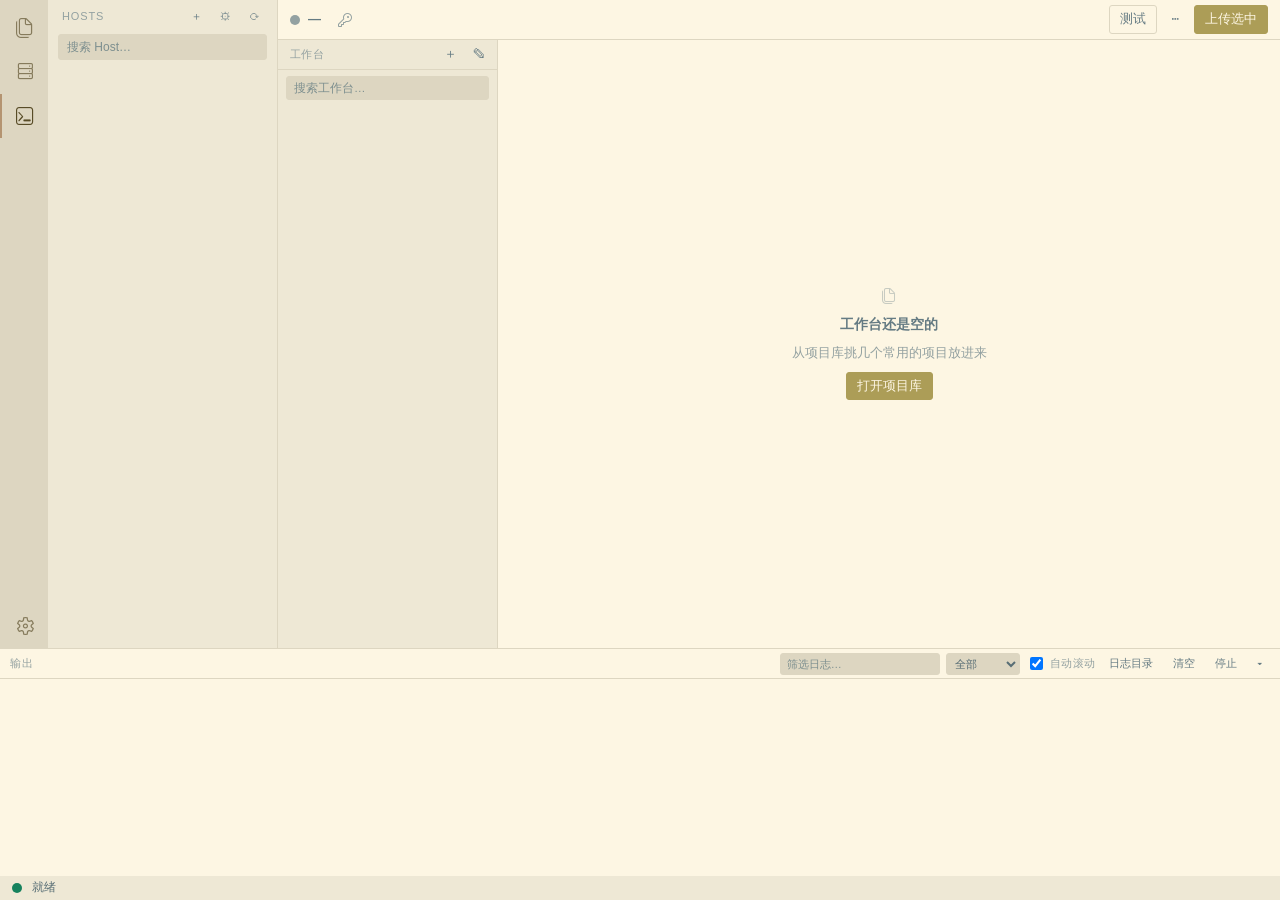
==== commit 3327d152: "feat(ui): turn the project pane into a workspace fed by a project library Replace the flat 62 px pro" ====
--- a/web/index.html
+++ b/web/index.html
@@ -19,6 +19,7 @@
       <button class="act" data-view="log" data-i18n-title="tab.log" title="输出">
         <span class="codicon codicon-terminal"></span>
       </button>
+      <div id="plugin-acts" class="plugin-acts"></div>
       <div class="flex1"></div>
       <button class="act" id="btn-settings" data-i18n-title="tab.settings" title="设置">
         <span class="codicon codicon-gear"></span>
@@ -60,18 +61,54 @@
         <button id="btn-dismiss-summary" class="icon">✕</button>
       </div>
 
-      <div class="list-head">
-        <span class="c-check"></span>
-        <span class="c-main project-heading">
-          <span data-i18n="col.project_route">项目 / 部署路径</span>
-          <input id="project-search" type="search" data-i18n-placeholder="project.search"
-                 placeholder="搜索项目…" autocomplete="off">
-          <button id="btn-new" class="mini" data-i18n-title="btn.new" title="新建项目">＋</button>
-        </span>
-        <span class="c-act" data-i18n="col.actions">操作</span>
-      </div>
-      <div id="project-list" class="project-list"></div>
+      <div class="ws">
+        <section class="ws-list">
+          <div class="ws-head">
+            <span data-i18n="ws.title">工作台</span>
+            <span id="ws-count" class="ws-count"></span>
+            <div class="flex1"></div>
+            <button id="btn-library" class="icon" data-i18n-title="ws.add" title="添加项目">＋</button>
+            <button id="btn-new" class="icon" data-i18n-title="btn.new" title="新建项目">✎</button>
+          </div>
+          <div class="ws-search">
+            <input id="ws-search" type="search" data-i18n-placeholder="ws.search"
+                   placeholder="搜索工作台…" autocomplete="off">
+          </div>
+          <div id="ws-items" class="ws-items"></div>
+        </section>
+
+        <section class="ws-detail">
+          <div id="ws-empty" class="ws-empty">
+            <span class="codicon codicon-files ws-empty-icon"></span>
+            <b data-i18n="ws.empty_title">工作台还是空的</b>
+            <span data-i18n="ws.empty_body">从项目库挑几个常用的项目放进来</span>
+            <button id="btn-open-library" class="btn primary" data-i18n="ws.open_library">打开项目库</button>
+          </div>
+          <div id="ws-detail" class="ws-detail-body hidden"></div>
+        </section>
+      </div>
     </main>
+  </div>
+
+  <div id="library" class="drawer hidden" aria-hidden="true">
+    <div class="drawer-mask" id="lib-mask"></div>
+    <aside class="drawer-panel" role="dialog" aria-modal="true">
+      <header class="drawer-head">
+        <span class="drawer-title" data-i18n="lib.title">项目库</span>
+        <span id="lib-total" class="ws-count"></span>
+        <div class="flex1"></div>
+        <input id="lib-search" type="search" data-i18n-placeholder="lib.search"
+               placeholder="搜索项目…" autocomplete="off">
+        <button id="lib-close" class="icon" data-i18n-title="btn.close" title="关闭">✕</button>
+      </header>
+      <div id="lib-filters" class="lib-filters"></div>
+      <div id="lib-grid" class="lib-grid"></div>
+      <footer class="drawer-foot">
+        <span id="lib-selected-count" class="muted"></span>
+        <div class="flex1"></div>
+        <button id="lib-add" class="btn primary" disabled></button>
+      </footer>
+    </aside>
   </div>
 
   <section class="panel" id="panel" aria-hidden="false">
@@ -103,10 +140,22 @@
     <span id="status-progress"></span>
   </footer>
 
+  <section id="plugin-view" class="plugin-view hidden">
+    <div class="plugin-head">
+      <span class="codicon codicon-extensions" id="plugin-icon"></span>
+      <span class="plugin-title" id="plugin-title"></span>
+      <span class="plugin-version muted" id="plugin-version"></span>
+      <div class="flex1"></div>
+      <button id="plugin-close" class="icon" title="关闭">✕</button>
+    </div>
+    <iframe id="plugin-frame" class="plugin-frame" title="plugin"></iframe>
+  </section>
+
   <div id="overlay" class="overlay hidden">
     <div class="modal">
       <div class="modal-title" id="modal-title"></div>
       <div class="modal-body" id="modal-body"></div>
+      <div class="modal-warning hidden" id="modal-warning"></div>
       <div class="modal-actions">
         <button id="modal-cancel" class="btn" data-i18n="btn.cancel">取消</button>
         <button id="modal-ok" class="btn primary" data-i18n="btn.ok">确定</button>
@@ -139,7 +188,7 @@
       <div id="ed-preview" class="hint"></div>
       <div class="section-head">
         <span data-i18n="editor.excludes">排除项</span>
-        <select id="ed-profile"></select>
+        <button id="ed-profile-btn" class="mini" type="button" data-menu-trigger></button>
       </div>
       <div id="ed-tree" class="tree"></div>
       <div class="modal-actions">
@@ -166,7 +215,7 @@
       <div class="modal-title" data-i18n="settings.title">设置</div>
       <label class="check"><input id="set-notify" type="checkbox"> <span data-i18n="settings.notify">任务结束时弹托盘通知</span></label>
       <label class="check"><input id="set-autostart" type="checkbox"> <span data-i18n="settings.autostart">登录桌面后自动启动 SCPro</span></label>
-      <label class="check"><input id="set-delete-remote" type="checkbox"> <span data-i18n="settings.delete_remote">上传时删除远端多余文件（谨慎开启）</span></label>
+      <label class="check"><input id="set-delete-remote" type="checkbox"> <span id="set-delete-remote-label" data-i18n="settings.delete_remote">上传时删除远端多余文件（谨慎开启）</span></label>
       <div class="form-line">
         <label for="set-language" data-i18n="settings.language">语言</label>
         <select id="set-language">
--- a/web/style.css
+++ b/web/style.css
@@ -168,88 +168,175 @@
 }
 .icon:hover { background: var(--hover); }
 
-.list-head, .project {
-  display: grid;
-  grid-template-columns: 36px minmax(0, 1fr) 88px;
-  align-items: center;
-  gap: 8px;
-}
-.list-head {
-  height: 30px; padding: 0 12px;
-  border-bottom: 1px solid var(--border);
-  color: var(--muted); font-size: 11px; letter-spacing: .03em;
-  text-transform: uppercase;
-}
-.project-heading {
-  display: flex; align-items: center; gap: 8px; min-width: 0;
-}
-.project-heading > span { flex: none; }
-.project-heading input {
-  width: 100%; min-width: 80px; height: 22px; padding: 2px 7px;
-  background: var(--input-bg); color: var(--input-fg);
-  border: 1px solid var(--border); border-radius: 3px;
-  outline: none; font: inherit; font-size: 11px;
-  letter-spacing: normal; text-transform: none;
-}
-.project-heading input:focus { border-color: var(--accent); }
-.project-heading .mini { flex: none; height: 22px; min-width: 24px; }
 .run-summary {
   display: flex; align-items: center; gap: 10px;
   padding: 6px 12px; font-size: 12px;
   border-bottom: 1px solid var(--border); background: var(--hover);
 }
-.project-list { flex: 1; overflow: auto; }
-.project-empty {
-  padding: 28px 16px; color: var(--muted); text-align: center; font-size: 12px;
-}
-.project {
-  min-height: 62px; padding: 5px 12px;
+
+/* ---------------- 工作台（主从） ---------------- */
+.ws {
+  flex: 1; min-height: 0;
+  display: grid;
+  grid-template-columns: 220px minmax(0, 1fr);
+}
+.ws-list {
+  display: flex; flex-direction: column; min-height: 0;
+  border-right: 1px solid var(--border);
+  background: var(--sidebar);
+}
+.ws-head {
+  height: 30px; padding: 0 6px 0 12px;
+  display: flex; align-items: center; gap: 6px;
+  font-size: 11px; letter-spacing: .03em; text-transform: uppercase;
+  color: var(--muted);
+  border-bottom: 1px solid var(--border);
+}
+.ws-count { font-size: 10px; opacity: .8; letter-spacing: 0; }
+.ws-head .icon { padding: 1px 5px; font-size: 13px; }
+.ws-search { padding: 6px 8px; }
+.ws-search input {
+  width: 100%; height: 24px; padding: 2px 7px;
+  background: var(--input-bg); color: var(--input-fg);
+  border: 1px solid var(--border); border-radius: 3px;
+  outline: none; font: inherit; font-size: 11.5px;
+}
+.ws-search input:focus { border-color: var(--accent); }
+.ws-items { flex: 1; overflow: auto; padding-bottom: 8px; }
+.ws-row {
+  display: flex; align-items: center; gap: 7px;
+  height: 32px; padding: 0 10px;
+  border-left: 2px solid transparent;
+  cursor: pointer; font-size: 12.5px;
+}
+.ws-row:hover { background: var(--hover); }
+.ws-row.active { background: var(--selection); border-left-color: var(--accent); }
+.ws-row.active .ws-name { color: var(--selection-fg); }
+.ws-row.disabled { opacity: .5; }
+.ws-row.dragging { opacity: .45; }
+.ws-row.drag-over { box-shadow: inset 0 2px 0 var(--accent); }
+.ws-row input[type=checkbox] { accent-color: var(--button-bg); width: 14px; height: 14px; flex: none; }
+.ws-name {
+  min-width: 0; flex: 1;
+  white-space: nowrap; overflow: hidden; text-overflow: ellipsis;
+}
+.ws-hint { padding: 18px 12px; color: var(--muted); font-size: 12px; text-align: center; }
+
+.ws-detail { display: flex; flex-direction: column; min-width: 0; overflow: hidden; }
+.ws-empty {
+  flex: 1; display: flex; flex-direction: column;
+  align-items: center; justify-content: center; gap: 10px;
+  color: var(--muted); font-size: 12.5px;
+}
+.ws-empty b { color: var(--text); font-size: 14px; font-weight: 600; }
+.ws-empty-icon { font-size: 34px; opacity: .5; }
+.ws-detail-body {
+  flex: 1; display: flex; flex-direction: column;
+  min-height: 0; overflow: auto; padding: 14px 16px; gap: 12px;
+}
+.detail-head {
+  display: flex; align-items: center; gap: 8px;
+  padding-bottom: 10px; border-bottom: 1px solid var(--border);
+}
+.detail-title { font-size: 15px; font-weight: 600; }
+.detail-head .icon { margin-left: auto; }
+.detail-fields { display: flex; flex-direction: column; gap: 8px; }
+.field { display: grid; grid-template-columns: 76px minmax(0, 1fr); align-items: baseline; gap: 10px; }
+.field-label { color: var(--muted); font-size: 11.5px; }
+.field-value {
+  font-family: "JetBrains Mono", "DejaVu Sans Mono", monospace;
+  font-size: 11.5px; color: var(--text);
+  white-space: nowrap; overflow: hidden; text-overflow: ellipsis;
+}
+.field-value.danger-text { color: var(--danger); }
+.detail-actions {
+  display: flex; gap: 8px; flex-wrap: wrap;
+  margin-top: auto; padding-top: 12px; border-top: 1px solid var(--border);
+}
+
+/* ---------------- 项目库抽屉 ---------------- */
+.drawer { position: fixed; inset: 0; z-index: 40; display: flex; }
+.drawer.hidden { display: none; }
+.drawer-mask { position: absolute; inset: 0; background: rgba(0, 0, 0, .35); }
+.drawer-panel {
+  position: relative; margin-left: auto;
+  width: min(720px, 78vw); height: 100%;
+  display: flex; flex-direction: column;
+  background: var(--bg);
+  border-left: 1px solid var(--border);
+  box-shadow: -8px 0 24px rgba(0, 0, 0, .25);
+  animation: drawer-in .16s ease-out;
+}
+@keyframes drawer-in {
+  from { transform: translateX(24px); opacity: .6; }
+  to { transform: none; opacity: 1; }
+}
+.drawer-head {
+  height: 44px; padding: 0 12px 0 16px;
+  display: flex; align-items: center; gap: 8px;
+  border-bottom: 1px solid var(--border);
+}
+.drawer-title { font-size: 13px; font-weight: 600; }
+.drawer-head input {
+  width: 200px; height: 24px; padding: 2px 8px;
+  background: var(--input-bg); color: var(--input-fg);
+  border: 1px solid var(--border); border-radius: 3px;
+  outline: none; font: inherit; font-size: 12px;
+}
+.drawer-head input:focus { border-color: var(--accent); }
+.lib-filters {
+  display: flex; gap: 6px; padding: 8px 16px;
   border-bottom: 1px solid var(--subtle-border);
-  font-size: 12.5px;
-}
-.project:hover { background: var(--hover); }
-.project.dragging { opacity: .45; }
-.project.drag-over { border-top: 2px solid var(--accent); }
-.project.error .name { color: var(--danger); }
-.project .name {
-  width: 100%; min-width: 0;
-  color: var(--text);
-  display: flex; align-items: center; gap: 6px;
-  white-space: nowrap; overflow: hidden;
-}
-.project .name .label { overflow: hidden; text-overflow: ellipsis; }
-.project-main {
-  min-width: 0;
-  display: flex; flex-direction: column; gap: 3px;
-  padding: 3px 0;
-}
-.file-icon { width: 16px; height: 16px; flex: none; }
-.route {
-  display: grid;
-  grid-template-columns: minmax(0, 1fr) 24px minmax(0, 1fr);
-  align-items: center; gap: 8px; min-width: 0;
-}
-.route-path {
-  display: flex; align-items: center; gap: 6px; min-width: 0;
-}
-.route-label {
-  flex: none; padding: 1px 4px; border: 1px solid var(--subtle-border);
-  border-radius: 2px; color: var(--muted); font-size: 9px; line-height: 1.25;
-}
-.route-value {
+}
+.chip {
+  padding: 2px 9px; border-radius: 10px;
+  border: 1px solid var(--border); background: transparent;
+  color: var(--muted); font-size: 11.5px; cursor: pointer;
+}
+.chip:hover { background: var(--hover); }
+.chip.active { background: var(--button-bg); border-color: var(--button-bg); color: var(--button-fg); }
+.lib-grid {
+  flex: 1; overflow: auto; padding: 12px 16px;
+  display: grid; gap: 10px;
+  grid-template-columns: repeat(auto-fill, minmax(200px, 1fr));
+  align-content: start;
+}
+.lib-card {
+  display: flex; flex-direction: column; gap: 4px;
+  min-height: 76px; padding: 8px 10px;
+  border: 1px solid var(--border); border-radius: 5px;
+  background: var(--panel); cursor: pointer;
+}
+.lib-card:hover { border-color: var(--accent); }
+.lib-card.selected { border-color: var(--accent); background: var(--selection); }
+.lib-card.added { opacity: .72; }
+.lib-card.disabled { opacity: .55; }
+.lib-card-head { display: flex; align-items: center; gap: 6px; }
+.lib-name {
+  flex: 1; min-width: 0; font-size: 12.5px; font-weight: 600;
+  white-space: nowrap; overflow: hidden; text-overflow: ellipsis;
+}
+.lib-toggle {
+  flex: none; width: 20px; height: 20px; padding: 0;
+  border: 1px solid var(--border); border-radius: 3px;
+  background: transparent; color: var(--text); cursor: pointer; font-size: 12px;
+}
+.lib-toggle:hover { background: var(--hover); }
+.lib-toggle:disabled { opacity: .35; cursor: default; }
+.lib-path {
   font-family: "JetBrains Mono", "DejaVu Sans Mono", monospace;
-  font-size: 11.5px; min-width: 0;
+  font-size: 11px; color: var(--muted);
   white-space: nowrap; overflow: hidden; text-overflow: ellipsis;
 }
-.route-local .route-value { color: var(--muted); }
-.route-remote .route-value { color: var(--text); }
-.route-remote.invalid .route-label, .route-remote.invalid .route-value { color: var(--danger); }
-.route-arrow {
-  color: var(--accent); font-family: monospace;
-  font-size: 15px; font-weight: 600; text-align: center;
-}
-.project .pact { display: flex; justify-content: flex-end; }
-.project .pact .icon { color: var(--text); }
+.lib-meta {
+  display: flex; align-items: center; gap: 5px;
+  font-size: 11px; color: var(--muted); margin-top: auto;
+}
+.drawer-foot {
+  height: 48px; padding: 0 16px;
+  display: flex; align-items: center; gap: 10px;
+  border-top: 1px solid var(--border);
+}
 .mini {
   min-width: 22px; padding: 1px 4px; border: 1px solid var(--border);
   border-radius: 3px; background: transparent; color: var(--text);
@@ -257,8 +344,6 @@
 }
 .mini:hover { background: var(--hover); }
 .mini:disabled { opacity: .35; cursor: default; }
-.project input[type=checkbox] { accent-color: var(--button-bg); width: 15px; height: 15px; }
-.project.disabled { opacity: .5; }
 
 .panel {
   position: absolute; left: 0; right: 0; bottom: 24px;
@@ -289,6 +374,7 @@
 .log .ok { color: var(--ok); }
 .log .warn { color: var(--warn); }
 .log .err { color: var(--err); }
+.log .danger { color: var(--err); font-weight: 600; }
 .log .prog { color: var(--prog); }
 .log .cmd { color: var(--muted); }
 
@@ -319,6 +405,13 @@
 }
 .modal-title { font-size: 14px; font-weight: 600; margin-bottom: 10px; }
 .modal-body { font-size: 12.5px; line-height: 1.6; white-space: pre-wrap; }
+.modal-warning {
+  margin-top: 10px; padding: 8px 10px;
+  color: var(--danger); font-size: 12.5px; font-weight: 600; line-height: 1.6;
+  white-space: pre-wrap; border-left: 3px solid var(--danger);
+  border-radius: 3px;
+}
+.danger-text { color: var(--danger) !important; font-weight: 600; }
 .modal-actions { display: flex; justify-content: flex-end; gap: 8px; margin-top: 16px; }
 input, select {
   background: var(--input-bg); color: var(--input-fg);
@@ -343,6 +436,10 @@
   margin: 12px 0 6px; font-size: 11.5px; color: var(--muted);
 }
 .section-head select { height: 24px; }
+#ed-profile-btn {
+  max-width: 180px; overflow: hidden; text-overflow: ellipsis; white-space: nowrap;
+}
+.tree-error { color: var(--danger); white-space: pre-wrap; }
 .rules { width: 100%; border-collapse: collapse; font-size: 12px; }
 .rules th {
   text-align: left; font-weight: normal; color: var(--muted);
@@ -423,3 +520,20 @@
 ::-webkit-scrollbar { width: 10px; height: 10px; }
 ::-webkit-scrollbar-thumb { background: var(--border); border-radius: 5px; }
 ::-webkit-scrollbar-track { background: transparent; }
+
+/* ---- 插件 webview（活动栏图标 + 全屏 iframe 面板） ---- */
+.plugin-acts { display: flex; flex-direction: column; }
+.plugin-view {
+  position: fixed; inset: 0; z-index: 60;
+  display: flex; flex-direction: column;
+  background: var(--bg); color: var(--text);
+}
+.plugin-head {
+  display: flex; align-items: center; gap: 8px;
+  flex: 0 0 38px; height: 38px; padding: 0 10px;
+  background: var(--sidebar); border-bottom: 1px solid var(--border);
+}
+.plugin-head .codicon { font-size: 16px; color: var(--accent); }
+.plugin-title { font-weight: 600; }
+.plugin-version { font-size: 11px; opacity: .8; }
+.plugin-frame { flex: 1 1 auto; width: 100%; border: 0; background: var(--bg); }
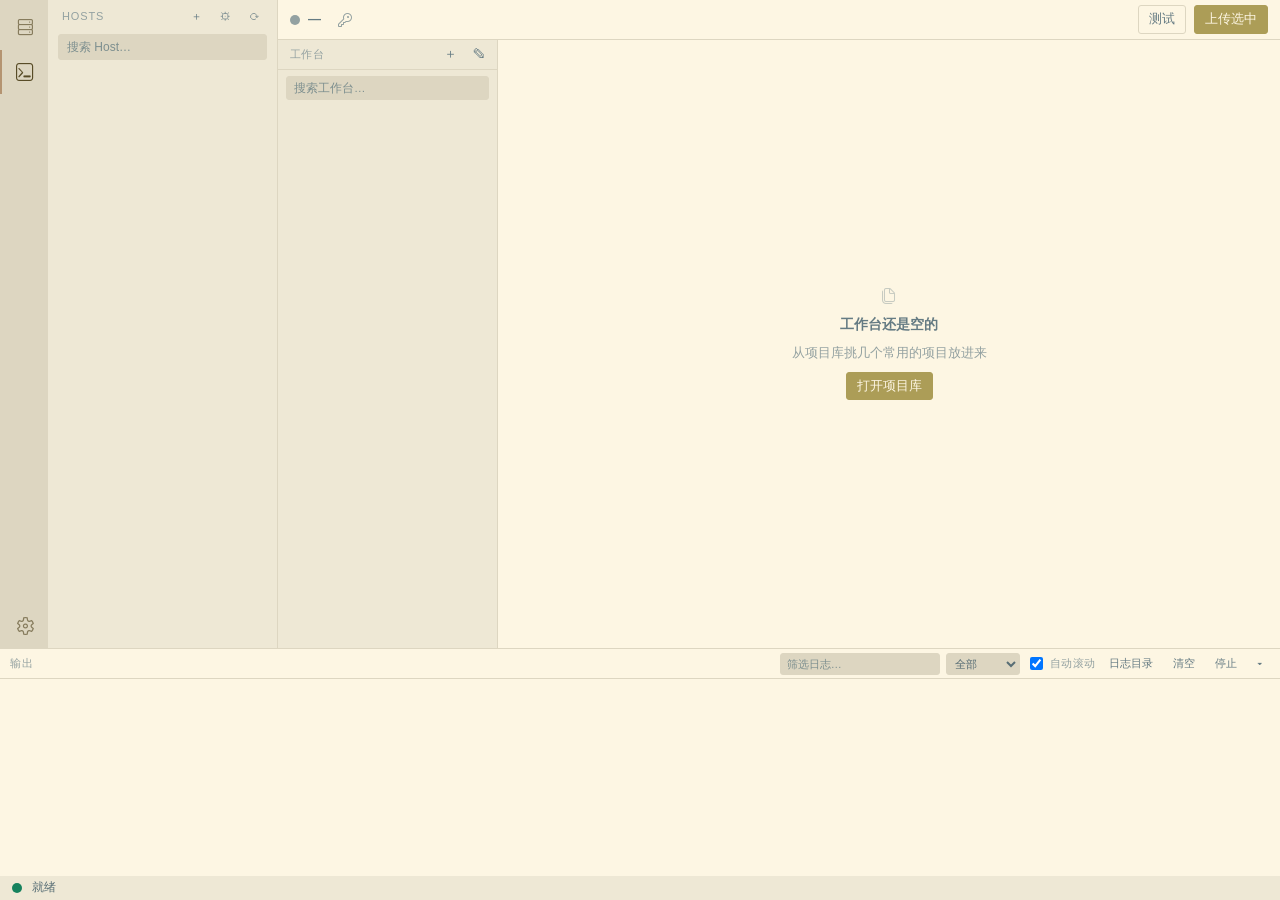
==== commit 55169f99: "refactor(ui): drop the redundant project icon and the fake active highlight The activity bar's proje" ====
--- a/web/index.html
+++ b/web/index.html
@@ -10,13 +10,10 @@
 <body>
   <div class="app">
     <nav class="activity">
-      <button class="act active" data-view="projects" data-i18n-title="tab.projects" title="项目">
-        <span class="codicon codicon-files"></span>
-      </button>
       <button class="act" data-view="hosts" data-i18n-title="tab.hosts" title="Hosts" aria-expanded="true">
         <span class="codicon codicon-server"></span>
       </button>
-      <button class="act" data-view="log" data-i18n-title="tab.log" title="输出">
+      <button class="act active" data-view="log" data-i18n-title="tab.log" title="输出" aria-pressed="true">
         <span class="codicon codicon-terminal"></span>
       </button>
       <div id="plugin-acts" class="plugin-acts"></div>
@@ -50,7 +47,6 @@
         <span id="host-warning" class="warn-text hidden" data-i18n="host.warning">没有项目规则匹配该 Host</span>
         <div class="flex1"></div>
         <button id="btn-test" class="btn" data-i18n="btn.test_short">测试</button>
-        <button id="btn-more" class="icon" data-i18n-title="menu.more" title="更多">⋯</button>
         <button id="btn-run" class="btn primary" data-i18n="btn.run">上传选中</button>
       </div>
 
--- a/web/style.css
+++ b/web/style.css
@@ -75,6 +75,8 @@
 .act .codicon { font-size: 20px; color: inherit; }
 .act:hover { opacity: 1; background: var(--hover); }
 .act.active { opacity: 1; border-left-color: var(--accent); }
+/* 侧栏收起时把 Hosts 图标压暗，作为“已隐藏”的提示 */
+.act[aria-expanded="false"] { opacity: .4; }
 
 .sidebar {
   width: 230px; flex: 0 0 230px;
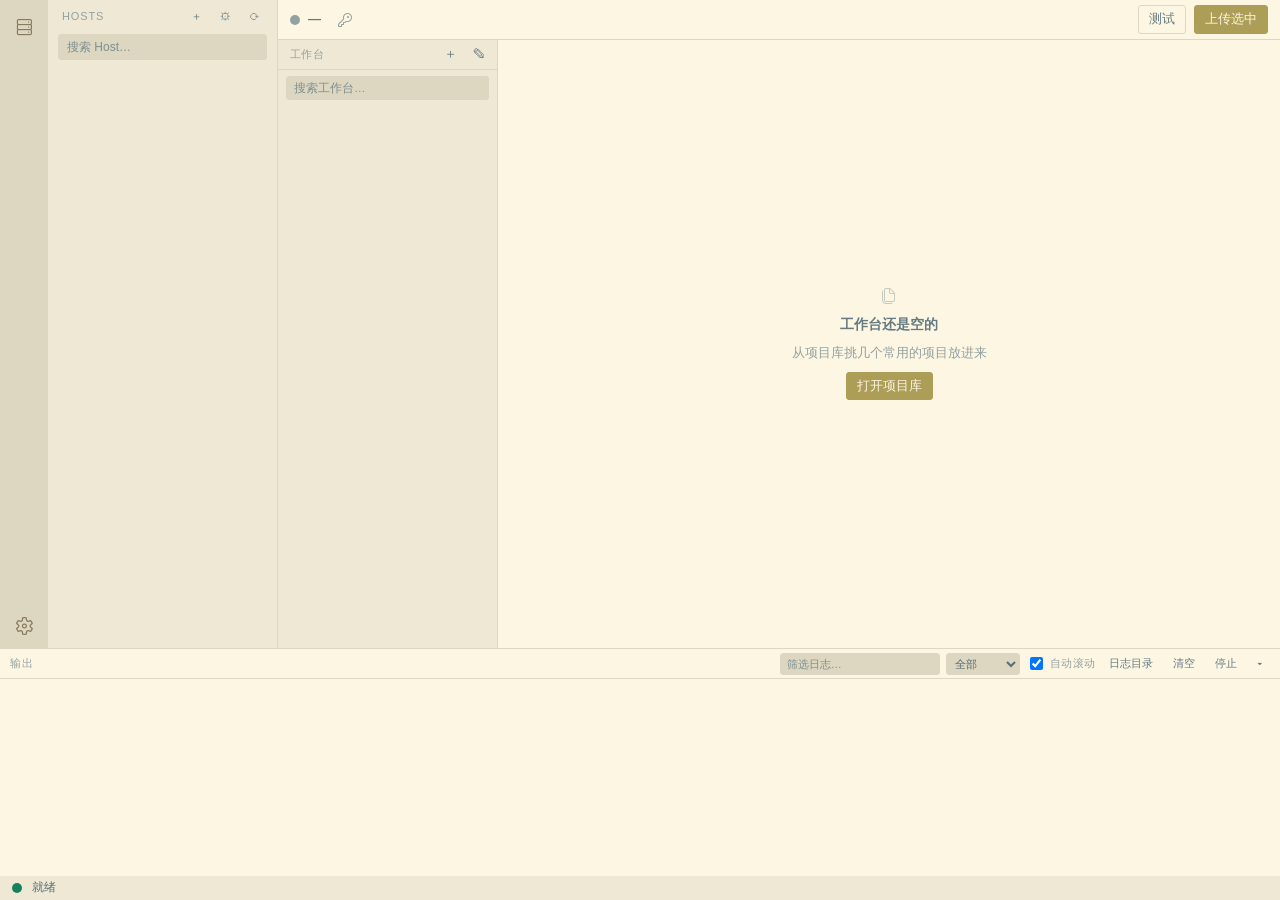
==== commit 9ba7a7a2: "feat(ui): fold the output panel into its title bar and drop the spare icon The activity bar's 输出 ico" ====
--- a/web/index.html
+++ b/web/index.html
@@ -13,9 +13,6 @@
       <button class="act" data-view="hosts" data-i18n-title="tab.hosts" title="Hosts" aria-expanded="true">
         <span class="codicon codicon-server"></span>
       </button>
-      <button class="act active" data-view="log" data-i18n-title="tab.log" title="输出" aria-pressed="true">
-        <span class="codicon codicon-terminal"></span>
-      </button>
       <div id="plugin-acts" class="plugin-acts"></div>
       <div class="flex1"></div>
       <button class="act" id="btn-settings" data-i18n-title="tab.settings" title="设置">
@@ -122,7 +119,7 @@
       <label class="inline-check"><input id="log-autoscroll" type="checkbox" checked><span data-i18n="panel.autoscroll">自动滚动</span></label>
       <button id="btn-open-logs" class="icon" data-i18n="panel.logdir">日志目录</button>
       <button id="btn-clear" class="icon" data-i18n="panel.clear">清空</button>
-      <button id="btn-stop" class="icon" data-i18n="panel.stop">停止</button>
+      <button id="btn-stop" class="icon" data-i18n="panel.stop" disabled>停止</button>
       <button id="btn-toggle" class="icon">▾</button>
     </div>
     <pre id="log" class="log"></pre>
--- a/web/style.css
+++ b/web/style.css
@@ -67,16 +67,27 @@
 }
 .act {
   width: 48px; height: 44px;
+  padding: 0;
   background: transparent; border: 0;
+  /* 左右各留 2px 透明边：既给选中条留位置，又让图标严格居中 */
+  border-left: 2px solid transparent;
+  border-right: 2px solid transparent;
   display: flex; align-items: center; justify-content: center;
   opacity: .65;
-  border-left: 2px solid transparent;
+  color: inherit;
+  cursor: pointer;
+  transition: opacity .12s ease, background .12s ease;
 }
 .act .codicon { font-size: 20px; color: inherit; }
+/* 图标只有三种状态：静默 / 悬停 / 开启。
+   侧栏收起不再压暗图标——它是把侧栏叫回来的唯一入口，
+   变暗会被读成“已禁用”，而且收起本身已经由布局说明了。 */
 .act:hover { opacity: 1; background: var(--hover); }
 .act.active { opacity: 1; border-left-color: var(--accent); }
-/* 侧栏收起时把 Hosts 图标压暗，作为“已隐藏”的提示 */
-.act[aria-expanded="false"] { opacity: .4; }
+.act:focus-visible { outline: 1px solid var(--accent); outline-offset: -4px; }
+/* 鼠标点出来的焦点不画框（QtWebEngine 会把点击当成 :focus-visible）；
+   用 Tab 键操作时 pointer-nav 已被摘掉，上面那条键盘焦点框仍然生效。 */
+body.pointer-nav *:focus { outline: none; }
 
 .sidebar {
   width: 230px; flex: 0 0 230px;
@@ -362,6 +373,14 @@
   border-bottom: 1px solid var(--border);
   font-size: 11px; letter-spacing: .05em; text-transform: uppercase; color: var(--muted);
 }
+/* 收起时只留标题条：日志区、筛选控件和拖拽条全部让位 */
+.panel.collapsed .log,
+.panel.collapsed .log-search,
+.panel.collapsed .log-level,
+.panel.collapsed .inline-check,
+.panel.collapsed #btn-open-logs,
+.panel.collapsed #btn-clear,
+.panel.collapsed .panel-resizer { display: none; }
 .log-search { width: 160px; height: 22px; font-size: 11px; }
 .log-level { height: 22px; font-size: 11px; padding: 0 4px; }
 .inline-check { display: flex; align-items: center; gap: 4px; font-size: 11px; text-transform: none; }
